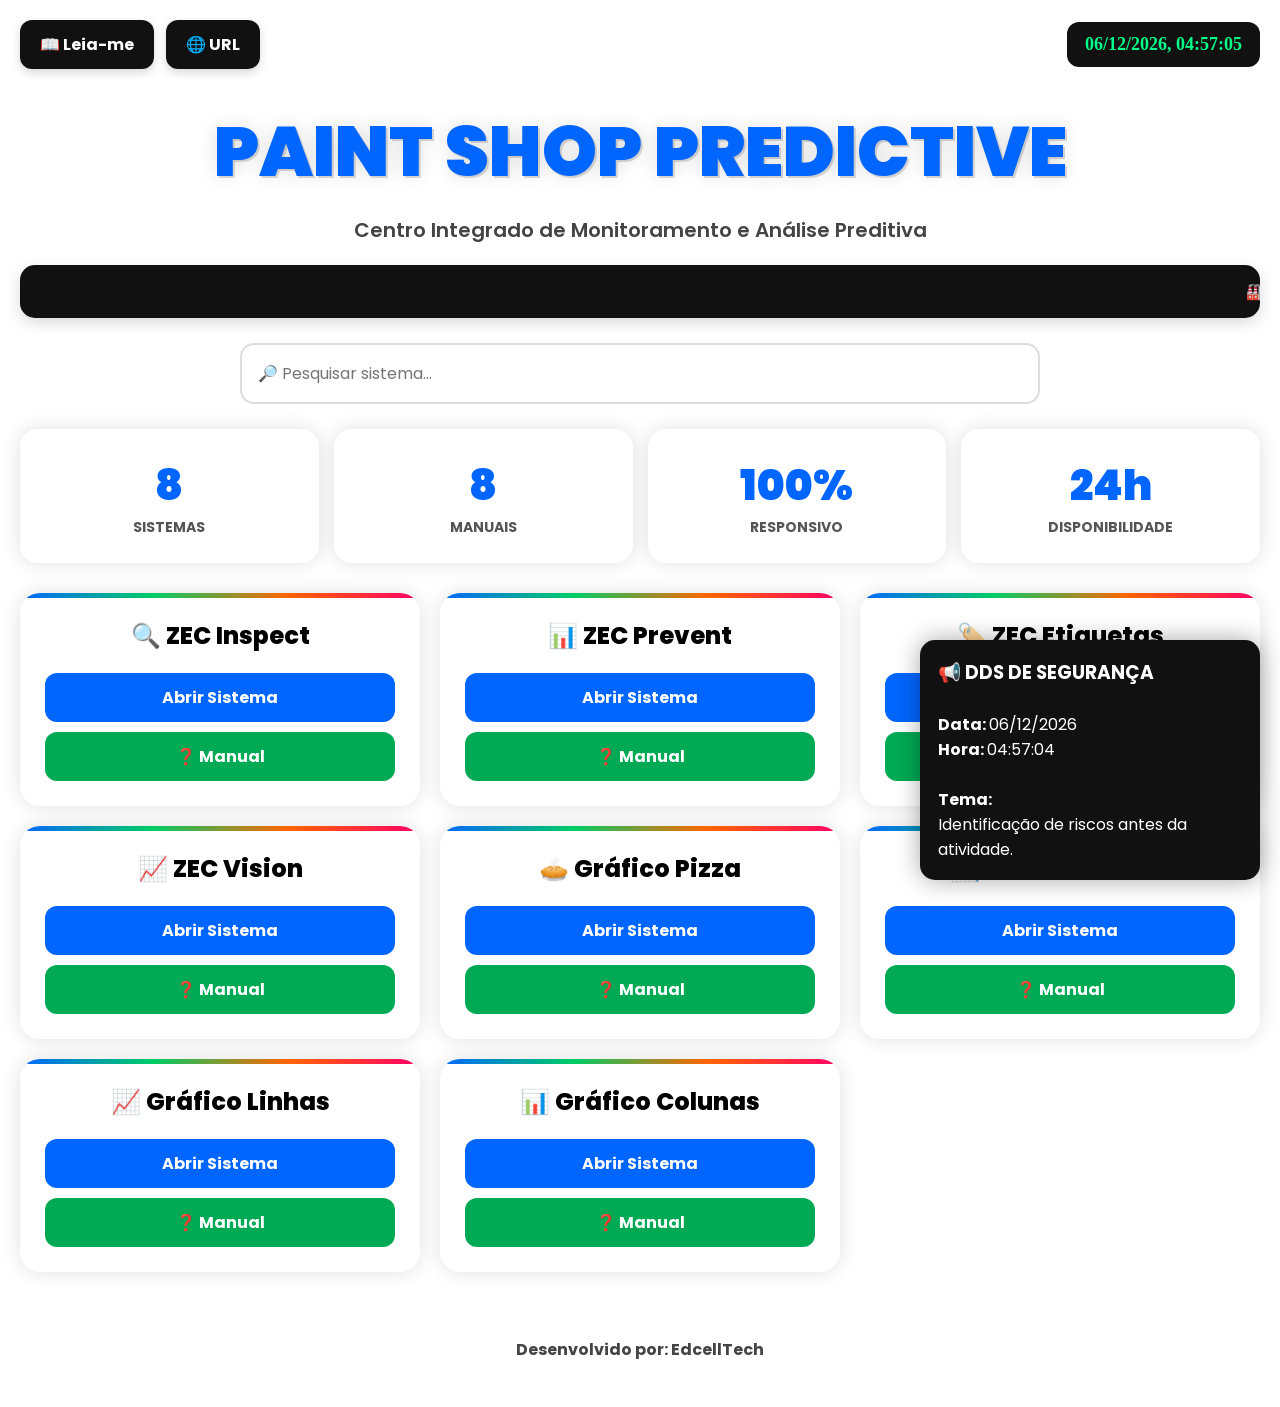
==== index.html @ 8a361f42 "Add files via upload" ====
<!DOCTYPE html>
<html lang="pt-BR">

<head>

<meta charset="UTF-8">

<meta name="viewport"
content="width=device-width, initial-scale=1.0">

<title>
Paint Shop Predictive
</title>

<link rel="manifest" href="manifest.json">

<meta name="theme-color" content="#0066ff">

<link rel="icon" href="icon-192.png">

<link rel="apple-touch-icon" href="icon-192.png">

<meta name="mobile-web-app-capable" content="yes">

<meta name="apple-mobile-web-app-capable" content="yes">

<link rel="preconnect"
href="https://fonts.googleapis.com">

<link rel="preconnect"
href="https://fonts.gstatic.com"
crossorigin>

<link href="https://fonts.googleapis.com/css2?family=Poppins:wght@300;400;600;700;900&display=swap"
rel="stylesheet">

<style>

#installBtn{

position:fixed;

top:20px;

right:20px;

z-index:99999;

padding:14px 22px;

border:none;

border-radius:12px;

background:#0066ff;

color:#fff;

font-size:15px;

font-weight:700;

cursor:pointer;

display:none;

box-shadow:0 5px 20px rgba(0,0,0,.25);

transition:.3s;

}

#installBtn:hover{

transform:scale(1.05);

background:#004dcc;

}

*{
margin:0;
padding:0;
box-sizing:border-box;
font-family:'Poppins',sans-serif;
}

body{

background:#ffffff;

min-height:100vh;

overflow-x:hidden;

display:flex;

flex-direction:column;

align-items:center;

padding:20px;

}

.header{

width:100%;

max-width:1600px;

display:flex;

justify-content:space-between;

align-items:center;

flex-wrap:wrap;

gap:15px;

margin-bottom:20px;

}

.top-buttons{

display:flex;

gap:12px;

flex-wrap:wrap;

}

.top-buttons a{

text-decoration:none;

padding:12px 20px;

border-radius:12px;

background:#111;

color:#fff;

font-weight:700;

transition:.3s;

box-shadow:0 4px 10px rgba(0,0,0,.15);

}

.top-buttons a:hover{

transform:translateY(-3px);

box-shadow:0 8px 20px rgba(0,0,0,.25);

}

.clock{

font-size:18px;

font-weight:700;

padding:12px 18px;

border-radius:12px;

background:#111;

color:#00ff88;

font-family:Consolas;

}

.title{

font-size:clamp(34px,6vw,70px);

font-weight:900;

text-align:center;

margin-top:10px;

margin-bottom:10px;

transition:1s;

text-shadow:

0 0 20px rgba(0,0,0,.12),

2px 2px 0 rgba(0,0,0,.15);

}

.subtitle{

font-size:20px;

font-weight:600;

text-align:center;

margin-bottom:20px;

color:#444;

}

.marquee-container{

width:100%;

max-width:1600px;

overflow:hidden;

background:#111;

color:#fff;

padding:14px;

border-radius:15px;

margin-bottom:25px;

box-shadow:0 5px 15px rgba(0,0,0,.15);

}

.marquee{

white-space:nowrap;

display:inline-block;

padding-left:100%;

font-weight:bold;

animation:marquee 30s linear infinite;

}

@keyframes marquee{

0%{
transform:translateX(0);
}

100%{
transform:translateX(-100%);
}

}

.search-box{

width:100%;

max-width:800px;

margin-bottom:25px;

}

.search-box input{

width:100%;

padding:16px;

font-size:16px;

border:2px solid #ddd;

border-radius:14px;

outline:none;

transition:.3s;

}

.search-box input:focus{

border-color:#0066ff;

}

.stats{

width:100%;

max-width:1600px;

display:grid;

grid-template-columns:
repeat(auto-fit,minmax(250px,1fr));

gap:15px;

margin-bottom:30px;

}

.stat-card{

background:#fff;

border-radius:18px;

padding:25px;

text-align:center;

box-shadow:0 0 20px rgba(0,0,0,.12);

transition:.3s;

}

.stat-card:hover{

transform:translateY(-5px);

}

.stat-value{

font-size:42px;

font-weight:900;

color:#0066ff;

}

.stat-label{

font-size:14px;

font-weight:700;

color:#555;

}

.menu{

width:100%;

max-width:1600px;

display:grid;

grid-template-columns:
repeat(auto-fit,minmax(320px,1fr));

gap:20px;

margin-bottom:40px;

}

.card{

background:#fff;

border-radius:20px;

padding:25px;

text-align:center;

box-shadow:0 0 20px rgba(0,0,0,.12);

transition:.35s;

position:relative;

overflow:hidden;

}

.card:hover{

transform:translateY(-8px);

box-shadow:0 15px 30px rgba(0,0,0,.20);

}

.card::before{

content:"";

position:absolute;

top:0;

left:0;

width:100%;

height:5px;

background:linear-gradient(
90deg,
#0066ff,
#00cc66,
#ff6600,
#ff0066
);

}

.card h2{

font-size:24px;

margin-bottom:20px;

font-weight:800;

}

.card-buttons{

display:flex;

flex-direction:column;

gap:10px;

}

.card-buttons a{

text-decoration:none;

padding:12px;

border-radius:12px;

font-weight:700;

transition:.3s;

}

.btn-system{

background:#0066ff;

color:#fff;

}

.btn-manual{

background:#00aa55;

color:#fff;

}

.card-buttons a:hover{

transform:scale(1.03);

}

footer{

margin-top:auto;

padding:25px;

text-align:center;

font-weight:700;

color:#444;

}

.notification{

position:fixed;

bottom:20px;

right:20px;

width:340px;

background:#111;

color:#fff;

padding:18px;

border-radius:15px;

box-shadow:0 0 25px rgba(0,0,0,.35);

z-index:9999;

animation:fadeIn .5s;

}

@keyframes fadeIn{

from{
opacity:0;
transform:translateY(20px);
}

to{
opacity:1;
transform:translateY(0);
}

}

@media(max-width:768px){

.header{

justify-content:center;

}

.clock{

width:100%;
text-align:center;

}

.notification{

width:90%;
right:5%;

}

}

</style>

</head>

<body>

<div class="header">

<div class="top-buttons">

<a href="Objetivo.pdf" target="_blank">
📖 Leia-me
</a>

<a href="https://usuario2207ed-hue.github.io/EDCELL-TECH/"
target="_blank">
🌐 URL
</a>

</div>

<div class="clock"
id="clock">
00:00:00
</div>

</div>

<h1 class="title"
id="title">
PAINT SHOP PREDICTIVE
</h1>

<div class="subtitle">

Centro Integrado de Monitoramento e Análise Preditiva

</div>

<div class="marquee-container">

<div class="marquee"
id="marquee">

🏭 Excelência Operacional • 📈 Monitoramento Inteligente • ⚙️ Prevenção de Falhas • 🔧 Manutenção Preditiva • 🚀 Alta Disponibilidade dos Equipamentos

</div>

</div>

<div class="search-box">

<input
type="text"
id="search"
placeholder="🔎 Pesquisar sistema..."
onkeyup="filtrarCards()">

</div>

<div class="stats">

<div class="stat-card">
<div class="stat-value">8</div>
<div class="stat-label">SISTEMAS</div>
</div>

<div class="stat-card">
<div class="stat-value">8</div>
<div class="stat-label">MANUAIS</div>
</div>

<div class="stat-card">
<div class="stat-value">100%</div>
<div class="stat-label">RESPONSIVO</div>
</div>

<div class="stat-card">
<div class="stat-value">24h</div>
<div class="stat-label">DISPONIBILIDADE</div>
</div>

</div>

<div class="menu" id="menu">

<div class="card">

<h2>
🔍 ZEC Inspect
</h2>

<div class="card-buttons">

<a
class="btn-system"
href="main/ZEC-Inspect/ZEC Inspect.html"
target="_blank">

Abrir Sistema

</a>

<a
class="btn-manual"
href="main/ZEC-Inspect/index.pdf"
target="_blank">

❓ Manual

</a>

</div>

</div>


<div class="card">

<h2>
📊 ZEC Prevent
</h2>

<div class="card-buttons">

<a
class="btn-system"
href="main/ZEC-Prevent/ZEC Predictive.html"
target="_blank">

Abrir Sistema

</a>

<a
class="btn-manual"
href="main/ZEC-Prevent/index.pdf"
target="_blank">

❓ Manual

</a>

</div>

</div>


<div class="card">

<h2>
🏷️ ZEC Etiquetas
</h2>

<div class="card-buttons">

<a
class="btn-system"
href="main/ZEC-Etiquetas/index.html"
target="_blank">

Abrir Sistema

</a>

<a
class="btn-manual"
href="main/ZEC-Etiquetas/Manual Usuario CENTERLINE ZEC.pdf"
target="_blank">

❓ Manual

</a>

</div>

</div>

<div class="card">

<h2>
📈 ZEC Vision
</h2>

<div class="card-buttons">

<a
class="btn-system"
href="main/ZEC-Vision/index.html"
target="_blank">

Abrir Sistema

</a>

<a
class="btn-manual"
href="main/ZEC-Vision/Manual Usuario ZEC Vision.pdf"
target="_blank">

❓ Manual

</a>

</div>

</div>


<div class="card">

<h2>
🥧 Gráfico Pizza
</h2>

<div class="card-buttons">

<a
class="btn-system"
href="main/ZEC-Graficos/ZEC-Grafico de pizza/index.html"
target="_blank">

Abrir Sistema

</a>

<a
class="btn-manual"
href="main/ZEC-Graficos/ZEC-Grafico de pizza/Manual Usuario ZEC Grafico.pdf"
target="_blank">

❓ Manual

</a>

</div>

</div>

<div class="card">

<h2>
📉 Gráfico Pareto
</h2>

<div class="card-buttons">

<a
class="btn-system"
href="main/ZEC-Graficos/ZEC-Grafico de pareto/index.html"
target="_blank">

Abrir Sistema

</a>

<a
class="btn-manual"
href="main/ZEC-Graficos/ZEC-Grafico de pareto/Manual Usuario ZEC Pareto.pdf"
target="_blank">

❓ Manual

</a>

</div>

</div>

<div class="card">

<h2>
📈 Gráfico Linhas
</h2>

<div class="card-buttons">

<a
class="btn-system"
href="main/ZEC-Graficos/ZEC-Grafico de linhas/index.html"
target="_blank">

Abrir Sistema

</a>

<a
class="btn-manual"
href="main/ZEC-Graficos/ZEC-Grafico de linhas/Manual Usuario ZEC Grafico.pdf"
target="_blank">

❓ Manual

</a>

</div>

</div>

<div class="card">

<h2>
📊 Gráfico Colunas
</h2>

<div class="card-buttons">

<a
class="btn-system"
href="main/ZEC-Graficos/ZEC-Grafico de colunas/index.html"
target="_blank">

Abrir Sistema

</a>

<a
class="btn-manual"
href="main/ZEC-Graficos/ZEC-Grafico de colunas/Manual Usuario ZEC Grafico.pdf"
target="_blank">

❓ Manual

</a>

</div>

</div>

</div>

<footer>

Desenvolvido por:
EdcellTech

</footer>

<script>

function atualizarRelogio(){

const agora = new Date();

document.getElementById(
"clock"
).innerHTML =

agora.toLocaleString(
"pt-BR"
);

}

setInterval(
atualizarRelogio,
1000
);

atualizarRelogio();


const cores = [

"#0066ff",
"#ff0000",
"#00aa55",
"#ff6600",
"#9900ff",
"#ff0099",
"#00cccc",
"#222222",
"#ff8800",
"#0088ff",
"#00cc66",
"#cc0000",
"#8800ff",
"#00aaaa"

];

const titulo =
document.getElementById(
"title"
);

setInterval(()=>{

titulo.style.color =

cores[
Math.floor(
Math.random() *
cores.length
)
];

},1000);


const mensagens = [

"🏭 Excelência Operacional através da Manutenção Preditiva",

"📈 Monitoramento Inteligente para Redução de Falhas",

"⚙️ Dados Confiáveis Gerando Decisões Assertivas",

"🔧 Prevenção é mais barata que Correção",

"🚀 Aumentando Disponibilidade e Confiabilidade dos Equipamentos"

];

let indiceMensagem = 0;

function trocarMensagem(){

document.getElementById(
"marquee"
).innerHTML =

mensagens[
indiceMensagem
];

indiceMensagem++;

if(
indiceMensagem >=
mensagens.length
){

indiceMensagem = 0;

}

}

setInterval(
trocarMensagem,
10000
);


function filtrarCards(){

const filtro =

document
.getElementById(
"search"
)
.value
.toLowerCase();

const cards =

document.querySelectorAll(
".card"
);

cards.forEach(card=>{

const texto =

card.innerText
.toLowerCase();

card.style.display =

texto.includes(filtro)

?

"block"

:

"none";

});

}


const assuntosDDS = [

"Utilização correta dos EPIs.",

"Organização e limpeza do posto de trabalho.",

"Bloqueio e etiquetagem antes de manutenção.",

"Identificação de riscos antes da atividade.",

"Trabalho em altura com segurança.",

"Segurança com eletricidade.",

"Prevenção contra acidentes com máquinas.",

"Comunicação de quase acidentes.",

"Postura ergonômica durante as atividades.",

"Uso correto de ferramentas manuais.",

"Combate a incêndio e abandono de área.",

"Cuidados com movimentação de cargas.",

"Conscientização sobre atos inseguros.",

"Prevenção de escorregões e quedas.",

"Importância das inspeções preventivas."

];


function mostrarDDS(){

const atual = new Date();

const assunto =

assuntosDDS[

Math.floor(

Math.random() *

assuntosDDS.length

)

];

const notificacao =

document.createElement(
"div"
);

notificacao.className =
"notification";

notificacao.innerHTML =

`

<h3>

📢 DDS DE SEGURANÇA

</h3>

<br>

<b>
Data:
</b>

${atual.toLocaleDateString('pt-BR')}

<br>

<b>
Hora:
</b>

${atual.toLocaleTimeString('pt-BR')}

<br><br>

<b>
Tema:
</b>

<br>

${assunto}

`;

document.body.appendChild(
notificacao
);

setTimeout(()=>{

notificacao.remove();

},15000);

}

mostrarDDS();

setInterval(

mostrarDDS,

7200000

);
const visitas =

localStorage.getItem(
"zec_hub_visitas"
)

?

parseInt(
localStorage.getItem(
"zec_hub_visitas"
)
)

:

0;

localStorage.setItem(
"zec_hub_visitas",
visitas + 1
);


const cards =

document.querySelectorAll(
".card"
);

cards.forEach((card,index)=>{

card.style.opacity = "0";

card.style.transform =
"translateY(40px)";

setTimeout(()=>{

card.style.transition =
".6s";

card.style.opacity = "1";

card.style.transform =
"translateY(0px)";

},index * 100);

});


setInterval(()=>{

cards.forEach(card=>{

card.style.boxShadow =

`
0 0 ${
10 + Math.random()*20
}px rgba(
0,
102,
255,
0.15
)
`;

});

},2500);


document.addEventListener(
"visibilitychange",
()=>{

if(
!document.hidden
){

document.title =
"Paint Shop Predictive";

}

}
);


window.addEventListener(
"load",
()=>{

console.log(
"Hub iniciado com sucesso."
);

console.log(
"Desenvolvido por EdcellTech"
);

}
);


const fundoAnimado = [

"#ffffff",
"#fcfcfc",
"#fafafa",
"#f8f8f8",
"#fdfdfd"

];

setInterval(()=>{

document.body.style.background =

fundoAnimado[
Math.floor(
Math.random() *
fundoAnimado.length
)
];

},15000);


const frasesRodape = [

"Monitoramento Inteligente",

"Excelência Operacional",

"Manutenção Preditiva",

"Confiabilidade Industrial",

"Disponibilidade dos Equipamentos"

];

let indiceRodape = 0;

setInterval(()=>{

document.querySelector(
"footer"
).innerHTML =

`
Desenvolvido por:
EdcellTech
<br>
${frasesRodape[indiceRodape]}
`;

indiceRodape++;

if(
indiceRodape >=
frasesRodape.length
){

indiceRodape = 0;

}

},5000);


document.addEventListener(
"contextmenu",
function(e){

e.preventDefault();

}
);

document.addEventListener(
"keydown",
function(e){

if(
e.key === "F12"
){

e.preventDefault();

}

}
);

let deferredPrompt;

window.addEventListener(

"beforeinstallprompt",

(e)=>{

e.preventDefault();

deferredPrompt = e;

document.getElementById(
"installBtn"
).style.display = "block";

}

);

document.getElementById(
"installBtn"
).addEventListener(

"click",

async ()=>{

if(!deferredPrompt){

alert(
"O aplicativo já está instalado ou seu navegador não suporta instalação."
);

return;

}

deferredPrompt.prompt();

await deferredPrompt.userChoice;

deferredPrompt = null;

document.getElementById(
"installBtn"
).style.display = "none";

}

);

if("serviceWorker" in navigator){

window.addEventListener(

"load",

()=>{

navigator.serviceWorker
.register("sw.js")
.then(()=>{

console.log(
"PWA registrado com sucesso."
);

});

}

);

}

</script>

<button id="installBtn">

📲 Instalar App

</button>

</body>

</html>
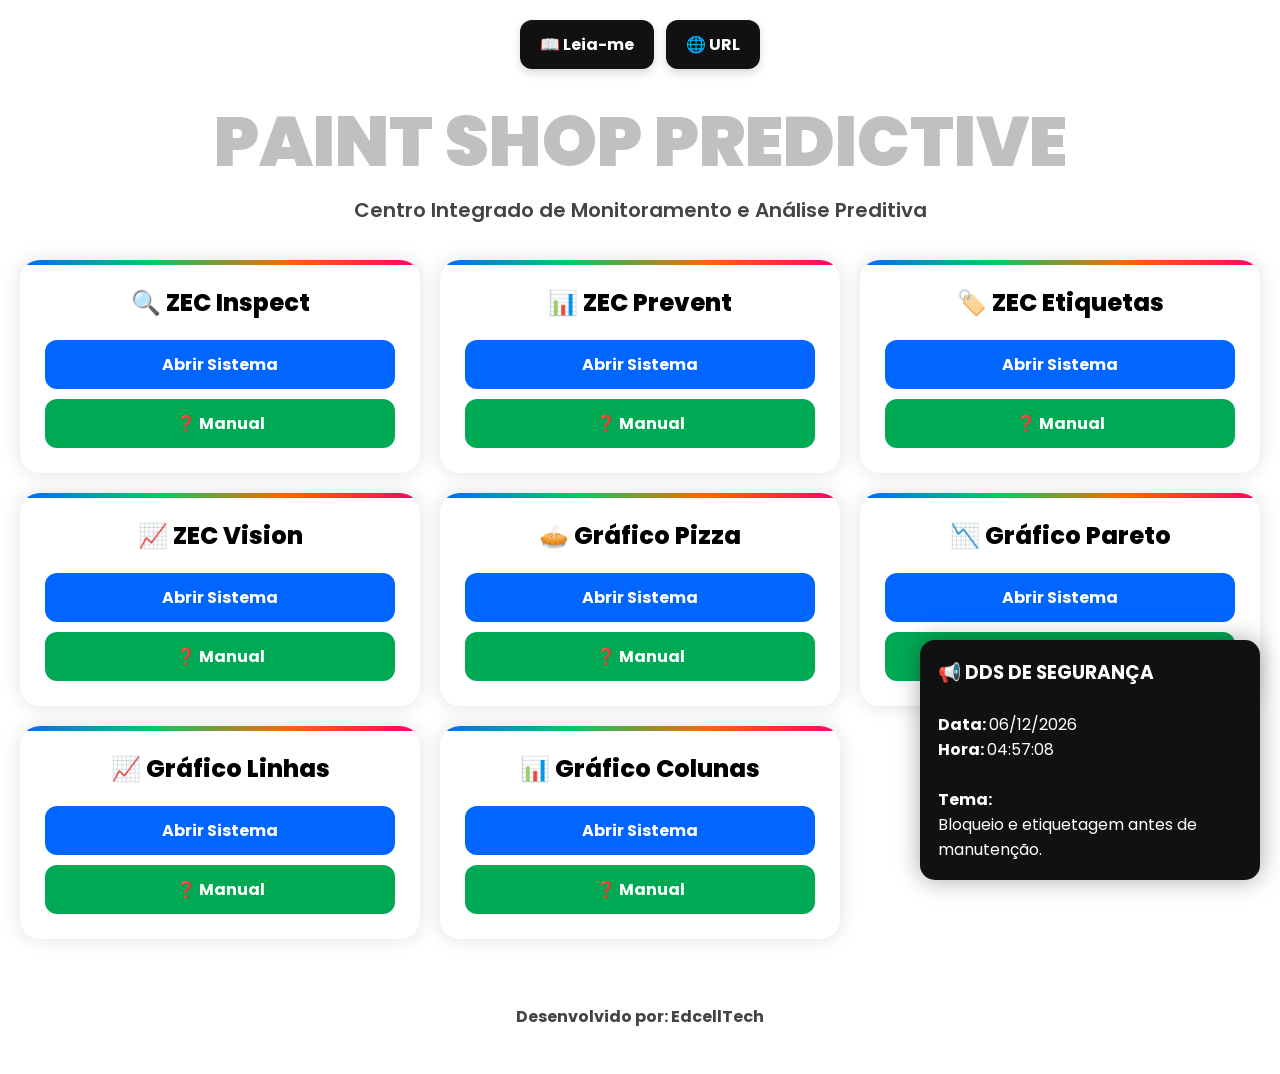
==== commit b158c086: "Update print statement from 'Hello' to 'Goodbye'" ====
--- a/index.html
+++ b/index.html
@@ -111,7 +111,7 @@
 
 display:flex;
 
-justify-content:space-between;
+justify-content:center;
 
 align-items:center;
 
@@ -181,35 +181,27 @@
 
 .title{
 
-font-size:clamp(34px,6vw,70px);
-
-font-weight:900;
+    font-size:clamp(34px,6vw,70px);
+
+    font-weight:900;
+
+    text-align:center;
+
+    color:#0066ff;
+
+    transition:color 3s ease;
+
+}
+
+.subtitle{
+
+font-size:20px;
+
+font-weight:600;
 
 text-align:center;
 
-margin-top:10px;
-
-margin-bottom:10px;
-
-transition:1s;
-
-text-shadow:
-
-0 0 20px rgba(0,0,0,.12),
-
-2px 2px 0 rgba(0,0,0,.15);
-
-}
-
-.subtitle{
-
-font-size:20px;
-
-font-weight:600;
-
-text-align:center;
-
-margin-bottom:20px;
+margin-bottom:35px;
 
 color:#444;
 
@@ -247,7 +239,7 @@
 
 font-weight:bold;
 
-animation:marquee 30s linear infinite;
+animation:marquee 1s linear infinite;
 
 }
 
@@ -567,78 +559,26 @@
 
 <div class="header">
 
-<div class="top-buttons">
-
-<a href="Objetivo.pdf" target="_blank">
-📖 Leia-me
-</a>
-
-<a href="https://usuario2207ed-hue.github.io/EDCELL-TECH/"
-target="_blank">
-🌐 URL
-</a>
-
-</div>
-
-<div class="clock"
-id="clock">
-00:00:00
-</div>
-
-</div>
-
-<h1 class="title"
-id="title">
-PAINT SHOP PREDICTIVE
+    <div class="top-buttons">
+
+        <a href="Objetivo.pdf" target="_blank">
+            📖 Leia-me
+        </a>
+
+        <a href="https://usuario2207ed-hue.github.io/EDCELL-TECH/" target="_blank">
+            🌐 URL
+        </a>
+
+    </div>
+
+</div>
+
+<h1 id="title" class="title">
+    PAINT SHOP PREDICTIVE
 </h1>
 
 <div class="subtitle">
-
-Centro Integrado de Monitoramento e Análise Preditiva
-
-</div>
-
-<div class="marquee-container">
-
-<div class="marquee"
-id="marquee">
-
-🏭 Excelência Operacional • 📈 Monitoramento Inteligente • ⚙️ Prevenção de Falhas • 🔧 Manutenção Preditiva • 🚀 Alta Disponibilidade dos Equipamentos
-
-</div>
-
-</div>
-
-<div class="search-box">
-
-<input
-type="text"
-id="search"
-placeholder="🔎 Pesquisar sistema..."
-onkeyup="filtrarCards()">
-
-</div>
-
-<div class="stats">
-
-<div class="stat-card">
-<div class="stat-value">8</div>
-<div class="stat-label">SISTEMAS</div>
-</div>
-
-<div class="stat-card">
-<div class="stat-value">8</div>
-<div class="stat-label">MANUAIS</div>
-</div>
-
-<div class="stat-card">
-<div class="stat-value">100%</div>
-<div class="stat-label">RESPONSIVO</div>
-</div>
-
-<div class="stat-card">
-<div class="stat-value">24h</div>
-<div class="stat-label">DISPONIBILIDADE</div>
+    Centro Integrado de Monitoramento e Análise Preditiva
 </div>
 
 </div>
@@ -899,150 +839,65 @@
 
 <script>
 
-function atualizarRelogio(){
-
-const agora = new Date();
-
-document.getElementById(
-"clock"
-).innerHTML =
-
-agora.toLocaleString(
-"pt-BR"
+
+const cores = [
+
+    "#000000", // Preto
+    "#C0C0C0", // Prata
+    "#808080", // Cinza
+    "#1C1C1C", // Grafite
+
+    "#0057B8", // Azul Metálico
+    "#003DA5", // Azul Escuro
+    "#00AEEF", // Azul Claro
+
+    "#E10600", // Vermelho Sólido
+    "#8B0000", // Vermelho Vinho
+    "#C21807", // Vermelho Metálico
+
+    "#FFD100", // Amarelo
+    "#F5B800", // Amarelo Ouro
+
+    "#FF6A00", // Laranja
+    "#CC5500", // Laranja Queimado
+
+    "#00A651", // Verde
+    "#006B3C", // Verde Escuro
+
+    "#6F2DA8", // Roxo
+    "#8E44AD", // Roxo Metálico
+
+    "#7A4E2D", // Marrom
+    "#C2A878", // Bege
+
+    "#00A3A3", // Turquesa
+    "#0096A7"  // Azul Petróleo
+
+];
+
+const titulo = document.getElementById("title");
+
+function trocarCorTitulo() {
+
+    if (!titulo) return;
+
+    titulo.style.color =
+
+    cores[
+        Math.floor(
+            Math.random() * cores.length
+        )
+    ];
+
+}
+
+trocarCorTitulo();
+
+setInterval(
+    trocarCorTitulo,
+    5000
 );
 
-}
-
-setInterval(
-atualizarRelogio,
-1000
-);
-
-atualizarRelogio();
-
-
-const cores = [
-
-"#0066ff",
-"#ff0000",
-"#00aa55",
-"#ff6600",
-"#9900ff",
-"#ff0099",
-"#00cccc",
-"#222222",
-"#ff8800",
-"#0088ff",
-"#00cc66",
-"#cc0000",
-"#8800ff",
-"#00aaaa"
-
-];
-
-const titulo =
-document.getElementById(
-"title"
-);
-
-setInterval(()=>{
-
-titulo.style.color =
-
-cores[
-Math.floor(
-Math.random() *
-cores.length
-)
-];
-
-},1000);
-
-
-const mensagens = [
-
-"🏭 Excelência Operacional através da Manutenção Preditiva",
-
-"📈 Monitoramento Inteligente para Redução de Falhas",
-
-"⚙️ Dados Confiáveis Gerando Decisões Assertivas",
-
-"🔧 Prevenção é mais barata que Correção",
-
-"🚀 Aumentando Disponibilidade e Confiabilidade dos Equipamentos"
-
-];
-
-let indiceMensagem = 0;
-
-function trocarMensagem(){
-
-document.getElementById(
-"marquee"
-).innerHTML =
-
-mensagens[
-indiceMensagem
-];
-
-indiceMensagem++;
-
-if(
-indiceMensagem >=
-mensagens.length
-){
-
-indiceMensagem = 0;
-
-}
-
-}
-
-setInterval(
-trocarMensagem,
-10000
-);
-
-
-function filtrarCards(){
-
-const filtro =
-
-document
-.getElementById(
-"search"
-)
-.value
-.toLowerCase();
-
-const cards =
-
-document.querySelectorAll(
-".card"
-);
-
-cards.forEach(card=>{
-
-const texto =
-
-card.innerText
-.toLowerCase();
-
-card.style.display =
-
-texto.includes(filtro)
-
-?
-
-"block"
-
-:
-
-"none";
-
-});
-
-}
 
 
 const assuntosDDS = [
@@ -1157,297 +1012,228 @@
 
 }
 
-mostrarDDS();
-
-setInterval(
-
-mostrarDDS,
-
-7200000
-
+function mostrarDDSUmaVezPorDia() {
+
+    const hoje = new Date().toLocaleDateString("pt-BR");
+
+    const ultimaExibicao = localStorage.getItem("dds_data");
+
+    if (ultimaExibicao === hoje) {
+        return;
+    }
+
+    localStorage.setItem("dds_data", hoje);
+
+    mostrarDDS();
+
+}
+
+mostrarDDSUmaVezPorDia();
+
+const visitas =
+localStorage.getItem("zec_hub_visitas")
+?
+parseInt(localStorage.getItem("zec_hub_visitas"))
+:
+0;
+
+localStorage.setItem(
+    "zec_hub_visitas",
+    visitas + 1
 );
-const visitas =
-
-localStorage.getItem(
-"zec_hub_visitas"
-)
-
-?
-
-parseInt(
-localStorage.getItem(
-"zec_hub_visitas"
-)
-)
-
-:
-
-0;
-
-localStorage.setItem(
-"zec_hub_visitas",
-visitas + 1
+
+const cards =
+document.querySelectorAll(".card");
+
+cards.forEach((card,index)=>{
+
+    card.style.opacity = "0";
+    card.style.transform = "translateY(40px)";
+
+    setTimeout(()=>{
+
+        card.style.transition = ".6s";
+        card.style.opacity = "1";
+        card.style.transform = "translateY(0px)";
+
+    },index * 100);
+
+});
+
+setInterval(()=>{
+
+    cards.forEach(card=>{
+
+        card.style.boxShadow =
+        `0 0 ${10 + Math.random()*20}px rgba(0,102,255,0.15)`;
+
+    });
+
+},2500);
+
+document.addEventListener(
+    "visibilitychange",
+    ()=>{
+
+        if(!document.hidden){
+
+            document.title =
+            "Paint Shop Predictive";
+
+        }
+
+    }
 );
 
 
-const cards =
-
-document.querySelectorAll(
-".card"
+const frasesRodape = [
+
+    "Monitoramento Inteligente",
+    "Excelência Operacional",
+    "Manutenção Preditiva",
+    "Confiabilidade Industrial",
+    "Disponibilidade dos Equipamentos"
+
+];
+
+let indiceRodape = 0;
+
+setInterval(()=>{
+
+    document.querySelector("footer").innerHTML =
+
+    `
+    Desenvolvido por:
+    EdcellTech
+    <br>
+    ${frasesRodape[indiceRodape]}
+    `;
+
+    indiceRodape++;
+
+    if(indiceRodape >= frasesRodape.length){
+
+        indiceRodape = 0;
+
+    }
+
+},5000);
+
+document.addEventListener(
+    "contextmenu",
+    function(e){
+
+        e.preventDefault();
+
+    }
 );
 
-cards.forEach((card,index)=>{
-
-card.style.opacity = "0";
-
-card.style.transform =
-"translateY(40px)";
-
-setTimeout(()=>{
-
-card.style.transition =
-".6s";
-
-card.style.opacity = "1";
-
-card.style.transform =
-"translateY(0px)";
-
-},index * 100);
-
-});
-
-
-setInterval(()=>{
-
-cards.forEach(card=>{
-
-card.style.boxShadow =
-
-`
-0 0 ${
-10 + Math.random()*20
-}px rgba(
-0,
-102,
-255,
-0.15
-)
-`;
-
-});
-
-},2500);
-
-
 document.addEventListener(
-"visibilitychange",
-()=>{
-
-if(
-!document.hidden
-){
-
-document.title =
-"Paint Shop Predictive";
-
-}
-
-}
+    "keydown",
+    function(e){
+
+        if(e.key === "F12"){
+
+            e.preventDefault();
+
+        }
+
+    }
 );
 
+let deferredPrompt;
 
 window.addEventListener(
-"load",
-()=>{
-
-console.log(
-"Hub iniciado com sucesso."
+    "beforeinstallprompt",
+    (e)=>{
+
+        e.preventDefault();
+
+        deferredPrompt = e;
+
+        const btn =
+        document.getElementById("installBtn");
+
+        if(btn){
+
+            btn.style.display = "block";
+
+        }
+
+    }
 );
 
-console.log(
-"Desenvolvido por EdcellTech"
+window.addEventListener(
+    "load",
+    ()=>{
+
+        const btn =
+        document.getElementById("installBtn");
+
+        if(!btn) return;
+
+        btn.addEventListener(
+            "click",
+            async ()=>{
+
+                if(!deferredPrompt){
+
+                    alert(
+                        "Para instalar utilize o ícone de instalação da barra de endereço do navegador."
+                    );
+
+                    return;
+
+                }
+
+                deferredPrompt.prompt();
+
+                await deferredPrompt.userChoice;
+
+                deferredPrompt = null;
+
+                btn.style.display = "none";
+
+            }
+        );
+
+    }
 );
 
-}
-);
-
-
-const fundoAnimado = [
-
-"#ffffff",
-"#fcfcfc",
-"#fafafa",
-"#f8f8f8",
-"#fdfdfd"
-
-];
-
-setInterval(()=>{
-
-document.body.style.background =
-
-fundoAnimado[
-Math.floor(
-Math.random() *
-fundoAnimado.length
-)
-];
-
-},15000);
-
-
-const frasesRodape = [
-
-"Monitoramento Inteligente",
-
-"Excelência Operacional",
-
-"Manutenção Preditiva",
-
-"Confiabilidade Industrial",
-
-"Disponibilidade dos Equipamentos"
-
-];
-
-let indiceRodape = 0;
-
-setInterval(()=>{
-
-document.querySelector(
-"footer"
-).innerHTML =
-
-`
-Desenvolvido por:
-EdcellTech
-<br>
-${frasesRodape[indiceRodape]}
-`;
-
-indiceRodape++;
-
-if(
-indiceRodape >=
-frasesRodape.length
-){
-
-indiceRodape = 0;
-
-}
-
-},5000);
-
-
-document.addEventListener(
-"contextmenu",
-function(e){
-
-e.preventDefault();
-
-}
-);
-
-document.addEventListener(
-"keydown",
-function(e){
-
-if(
-e.key === "F12"
-){
-
-e.preventDefault();
-
-}
-
-}
-);
-
-let deferredPrompt;
-
-window.addEventListener(
-
-"beforeinstallprompt",
-
-(e)=>{
-
-e.preventDefault();
-
-deferredPrompt = e;
-
-document.getElementById(
-"installBtn"
-).style.display = "block";
-
-}
-
-);
-
-document.getElementById(
-"installBtn"
-).addEventListener(
-
-"click",
-
-async ()=>{
-
-if(!deferredPrompt){
-
-alert(
-"O aplicativo já está instalado ou seu navegador não suporta instalação."
-);
-
-return;
-
-}
-
-deferredPrompt.prompt();
-
-await deferredPrompt.userChoice;
-
-deferredPrompt = null;
-
-document.getElementById(
-"installBtn"
-).style.display = "none";
-
-}
-
-);
-
 if("serviceWorker" in navigator){
 
-window.addEventListener(
-
-"load",
-
-()=>{
-
-navigator.serviceWorker
-.register("sw.js")
-.then(()=>{
-
-console.log(
-"PWA registrado com sucesso."
-);
-
-});
-
-}
-
-);
+    window.addEventListener(
+        "load",
+        ()=>{
+
+            navigator.serviceWorker
+            .register("sw.js")
+            .then(()=>{
+
+                console.log(
+                    "PWA registrado com sucesso."
+                );
+
+            })
+            .catch((erro)=>{
+
+                console.log(
+                    "Erro ao registrar PWA:",
+                    erro
+                );
+
+            });
+
+        }
+    );
 
 }
 
 </script>
 
 <button id="installBtn">
-
 📲 Instalar App
-
 </button>
 
 </body>
-
 </html>
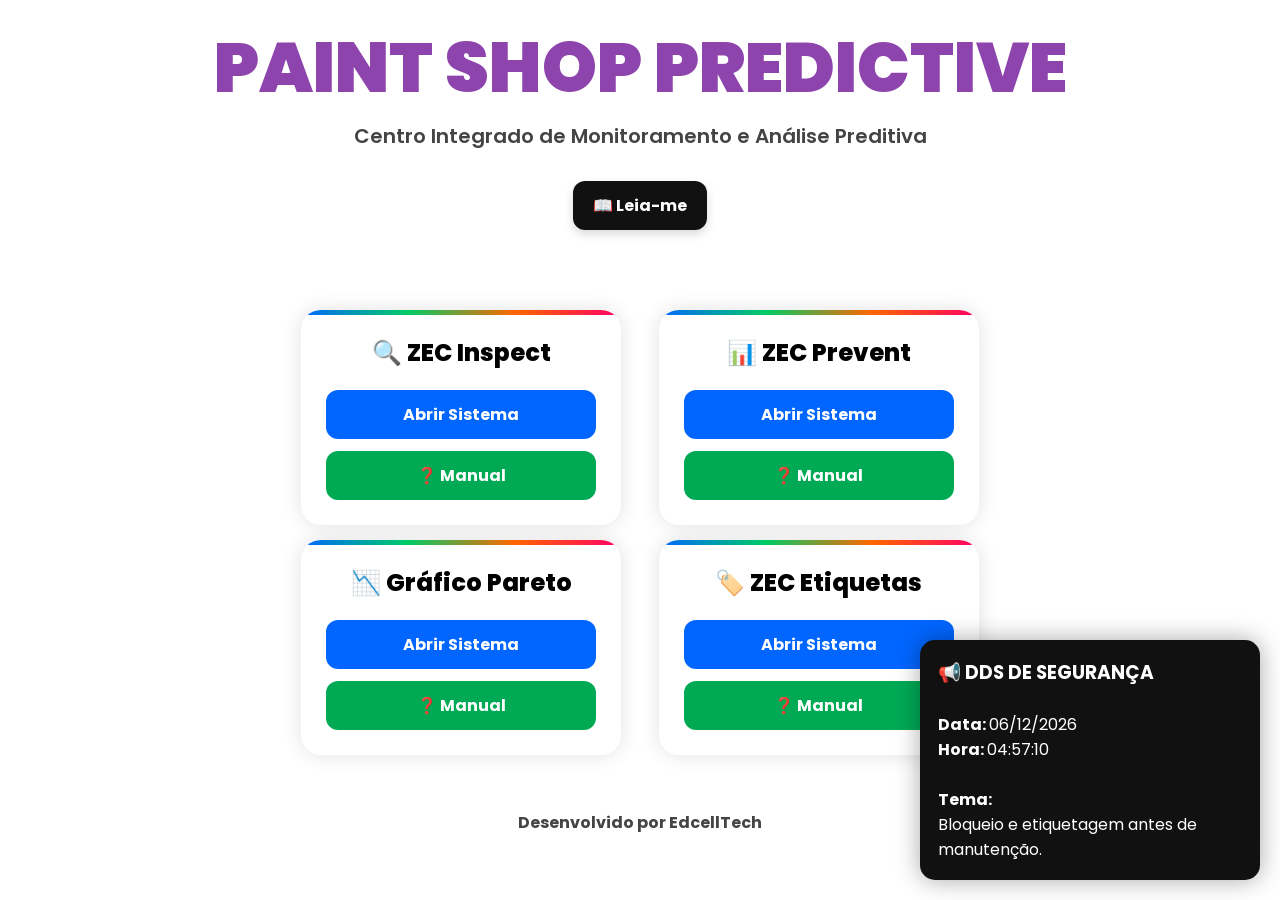
==== commit 8d057325: "Update print statement from 'Hello' to 'Goodbye'" ====
--- a/index.html
+++ b/index.html
@@ -89,119 +89,186 @@
 
 background:#ffffff;
 
-min-height:100vh;
+height:100vh;
+
+display:flex;
+
+flex-direction:column;
+
+align-items:center;
 
 overflow-x:hidden;
 
+overflow-y:auto;
+
+padding:15px;
+
+}
+
+.header{
+
+width:100%;
+
+max-width:1600px;
+
 display:flex;
 
-flex-direction:column;
+justify-content:center;
 
 align-items:center;
 
-padding:20px;
-
-}
-
-.header{
+flex-wrap:wrap;
+
+gap:15px;
+
+margin-bottom:20px;
+
+}
+
+.top-buttons{
+
+display:flex;
+
+justify-content:center;
+
+align-items:center;
 
 width:100%;
 
-max-width:1600px;
-
-display:flex;
-
-justify-content:center;
-
-align-items:center;
-
-flex-wrap:wrap;
-
-gap:15px;
+margin-top:10px;
+
+margin-bottom:25px;
+
+}
+
+.top-buttons a{
+
+    text-decoration:none;
+
+    padding:12px 20px;
+
+    border-radius:12px;
+
+    background:#111;
+
+    color:#fff;
+
+    font-weight:700;
+
+    transition:.3s;
+
+    box-shadow:0 4px 10px rgba(0,0,0,.15);
+
+}
+
+.top-buttons a:hover{
+
+    transform:translateY(-3px);
+
+    box-shadow:0 8px 20px rgba(0,0,0,.25);
+
+}
+
+.clock{
+
+font-size:18px;
+
+font-weight:700;
+
+padding:12px 18px;
+
+border-radius:12px;
+
+background:#111;
+
+color:#00ff88;
+
+font-family:Consolas;
+
+}
+
+.title{
+
+    font-size:clamp(34px,6vw,70px);
+
+    font-weight:900;
+
+    text-align:center;
+
+    color:#0066ff;
+
+    transition:color 3s ease;
+
+}
+
+
+.title-container{
+
+    position:relative;
+
+    display:inline-block;
+
+    text-align:center;
+
+}
+
+.title-tooltip{
+
+    position:absolute;
+
+    top:100%;
+
+    left:50%;
+
+    transform:translateX(-50%);
+
+    margin-top:10px;
+
+    background:#111;
+
+    color:#fff;
+
+    padding:15px 20px;
+
+    border-radius:12px;
+
+    font-size:14px;
+
+    font-weight:600;
+
+    line-height:1.8;
+
+    white-space:nowrap;
+
+    box-shadow:0 8px 25px rgba(0,0,0,.25);
+
+    opacity:0;
+
+    visibility:hidden;
+
+    transition:.3s;
+
+    z-index:999;
+
+}
+
+.title-container:hover .title-tooltip{
+
+    opacity:1;
+
+    visibility:visible;
+
+}
+
+.subtitle{
+
+font-size:20px;
+
+font-weight:600;
+
+text-align:center;
 
 margin-bottom:20px;
-
-}
-
-.top-buttons{
-
-display:flex;
-
-gap:12px;
-
-flex-wrap:wrap;
-
-}
-
-.top-buttons a{
-
-text-decoration:none;
-
-padding:12px 20px;
-
-border-radius:12px;
-
-background:#111;
-
-color:#fff;
-
-font-weight:700;
-
-transition:.3s;
-
-box-shadow:0 4px 10px rgba(0,0,0,.15);
-
-}
-
-.top-buttons a:hover{
-
-transform:translateY(-3px);
-
-box-shadow:0 8px 20px rgba(0,0,0,.25);
-
-}
-
-.clock{
-
-font-size:18px;
-
-font-weight:700;
-
-padding:12px 18px;
-
-border-radius:12px;
-
-background:#111;
-
-color:#00ff88;
-
-font-family:Consolas;
-
-}
-
-.title{
-
-    font-size:clamp(34px,6vw,70px);
-
-    font-weight:900;
-
-    text-align:center;
-
-    color:#0066ff;
-
-    transition:color 3s ease;
-
-}
-
-.subtitle{
-
-font-size:20px;
-
-font-weight:600;
-
-text-align:center;
-
-margin-bottom:35px;
 
 color:#444;
 
@@ -352,138 +419,283 @@
 
 width:100%;
 
-max-width:1600px;
+max-width:700px;
+
+margin:35px auto 25px auto;
 
 display:grid;
 
-grid-template-columns:
-repeat(auto-fit,minmax(320px,1fr));
-
-gap:20px;
-
-margin-bottom:40px;
+grid-template-columns:repeat(2,1fr);
+
+column-gap:15px;
+
+row-gap:15px;
+
+justify-content:center;
 
 }
 
 .card{
 
-background:#fff;
-
-border-radius:20px;
-
-padding:25px;
+    width:100%;
+
+    max-width:320px;
+
+    margin:0 auto;
+
+    background:#fff;
+
+    border-radius:20px;
+
+    padding:25px;
+
+    text-align:center;
+
+    box-shadow:0 0 20px rgba(0,0,0,.12);
+
+    transition:.35s;
+
+    position:relative;
+
+    overflow:hidden;
+
+}
+
+.card:hover{
+
+    transform:translateY(-8px);
+
+    box-shadow:0 15px 30px rgba(0,0,0,.20);
+
+}
+
+.card::before{
+
+    content:"";
+
+    position:absolute;
+
+    top:0;
+
+    left:0;
+
+    width:100%;
+
+    height:5px;
+
+    background:linear-gradient(
+        90deg,
+        #0066ff,
+        #00cc66,
+        #ff6600,
+        #ff0066
+    );
+
+}
+
+.card h2{
+
+    font-size:24px;
+
+    margin-bottom:20px;
+
+    font-weight:800;
+
+}
+
+.card-buttons{
+
+    display:flex;
+
+    flex-direction:column;
+
+    gap:12px;
+
+}
+
+.card-buttons a{
+
+    text-decoration:none;
+
+    padding:12px;
+
+    border-radius:12px;
+
+    font-weight:700;
+
+    transition:.3s;
+
+}
+
+.card-buttons a:hover{
+
+    transform:scale(1.03);
+
+}
+
+.btn-system{
+
+    background:#0066ff;
+
+    color:#fff;
+
+}
+
+.btn-manual{
+
+    background:#00aa55;
+
+    color:#fff;
+
+}
+
+@media(max-width:1200px){
+
+    .menu{
+
+        max-width:700px;
+
+        gap:20px;
+
+    }
+
+    .card{
+
+        max-width:320px;
+
+    }
+
+}
+
+@media(max-width:900px){
+
+    .menu{
+
+        max-width:700px;
+
+        gap:20px;
+
+    }
+
+}
+
+@media(max-width:768px){
+
+    .menu{
+
+        grid-template-columns:1fr;
+
+        max-width:450px;
+
+        gap:15px;
+
+        margin-top:40px;
+
+    }
+
+    .card{
+
+        width:100%;
+
+        max-width:450px;
+
+    }
+
+    .card h2{
+
+        font-size:22px;
+
+    }
+
+}
+
+@media(max-width:480px){
+
+    .menu{
+
+        max-width:100%;
+
+        gap:12px;
+
+    }
+
+    .card{
+
+        width:100%;
+
+        max-width:100%;
+
+        padding:20px;
+
+    }
+
+    .card h2{
+
+        font-size:20px;
+
+    }
+
+    .card-buttons a{
+
+        padding:10px;
+
+        font-size:14px;
+
+    }
+
+}
+
+.btn-system{
+
+background:#0066ff;
+
+color:#fff;
+
+}
+
+.btn-manual{
+
+background:#00aa55;
+
+color:#fff;
+
+}
+
+.card-buttons a:hover{
+
+transform:scale(1.03);
+
+}
+
+footer{
+
+margin-top:20px;
+
+padding:10px;
 
 text-align:center;
 
-box-shadow:0 0 20px rgba(0,0,0,.12);
-
-transition:.35s;
-
-position:relative;
-
-overflow:hidden;
-
-}
-
-.card:hover{
-
-transform:translateY(-8px);
-
-box-shadow:0 15px 30px rgba(0,0,0,.20);
-
-}
-
-.card::before{
-
-content:"";
-
-position:absolute;
-
-top:0;
-
-left:0;
-
-width:100%;
-
-height:5px;
-
-background:linear-gradient(
-90deg,
-#0066ff,
-#00cc66,
-#ff6600,
-#ff0066
-);
-
-}
-
-.card h2{
-
-font-size:24px;
-
-margin-bottom:20px;
-
-font-weight:800;
-
-}
-
-.card-buttons{
-
-display:flex;
-
-flex-direction:column;
-
-gap:10px;
-
-}
-
-.card-buttons a{
-
-text-decoration:none;
-
-padding:12px;
-
-border-radius:12px;
-
 font-weight:700;
 
-transition:.3s;
-
-}
-
-.btn-system{
-
-background:#0066ff;
-
-color:#fff;
-
-}
-
-.btn-manual{
-
-background:#00aa55;
-
-color:#fff;
-
-}
-
-.card-buttons a:hover{
-
-transform:scale(1.03);
-
-}
-
-footer{
-
-margin-top:auto;
-
-padding:25px;
-
-text-align:center;
-
-font-weight:700;
-
 color:#444;
+
+}
+
+.footer-link{
+
+    text-decoration:none;
+
+    color:#444;
+
+    font-weight:700;
+
+    transition:.3s;
+
+}
+
+.footer-link:hover{
+
+    color:#0066ff;
 
 }
 
@@ -557,28 +769,42 @@
 
 <body>
 
-<div class="header">
-
-    <div class="top-buttons">
-
-        <a href="Objetivo.pdf" target="_blank">
-            📖 Leia-me
-        </a>
-
-        <a href="https://usuario2207ed-hue.github.io/EDCELL-TECH/" target="_blank">
-            🌐 URL
-        </a>
+</div>
+
+<div class="title-container">
+
+    <h1 id="title" class="title">
+        PAINT SHOP PREDICTIVE
+    </h1>
+
+    <div class="title-tooltip">
+
+        📊 Total de Sistemas: 4<br>
+
+        👥 Acessos Hoje:
+        <span id="acessosHoje">0</span>
+
+        <br>
+
+        🕒 Último Acesso:
+        <span id="ultimoAcesso">--:--</span>
 
     </div>
 
 </div>
-
-<h1 id="title" class="title">
-    PAINT SHOP PREDICTIVE
-</h1>
 
 <div class="subtitle">
     Centro Integrado de Monitoramento e Análise Preditiva
+</div>
+
+<div class="header">
+
+<div class="top-buttons">
+
+    <a href="Objetivo.pdf" target="_blank">
+        📖 Leia-me
+    </a>
+
 </div>
 
 </div>
@@ -650,6 +876,36 @@
 <div class="card">
 
 <h2>
+📉 Gráfico Pareto
+</h2>
+
+<div class="card-buttons">
+
+<a
+class="btn-system"
+href="main/ZEC-Graficos/ZEC-Grafico de pareto/index.html"
+target="_blank">
+
+Abrir Sistema
+
+</a>
+
+<a
+class="btn-manual"
+href="main/ZEC-Graficos/ZEC-Grafico de pareto/Manual Usuario ZEC Pareto.pdf"
+target="_blank">
+
+❓ Manual
+
+</a>
+
+</div>
+
+</div>
+
+<div class="card">
+
+<h2>
 🏷️ ZEC Etiquetas
 </h2>
 
@@ -676,168 +932,76 @@
 </div>
 
 </div>
-
-<div class="card">
-
-<h2>
-📈 ZEC Vision
-</h2>
-
-<div class="card-buttons">
+</div>
+
+<footer>
 
 <a
-class="btn-system"
-href="main/ZEC-Vision/index.html"
-target="_blank">
-
-Abrir Sistema
+href="https://usuario2207ed-hue.github.io/EDCELL-TECH/"
+target="_blank"
+class="footer-link"
+>
+
+Desenvolvido por EdcellTech
 
 </a>
 
-<a
-class="btn-manual"
-href="main/ZEC-Vision/Manual Usuario ZEC Vision.pdf"
-target="_blank">
-
-❓ Manual
-
-</a>
-
-</div>
-
-</div>
-
-
-<div class="card">
-
-<h2>
-🥧 Gráfico Pizza
-</h2>
-
-<div class="card-buttons">
-
-<a
-class="btn-system"
-href="main/ZEC-Graficos/ZEC-Grafico de pizza/index.html"
-target="_blank">
-
-Abrir Sistema
-
-</a>
-
-<a
-class="btn-manual"
-href="main/ZEC-Graficos/ZEC-Grafico de pizza/Manual Usuario ZEC Grafico.pdf"
-target="_blank">
-
-❓ Manual
-
-</a>
-
-</div>
-
-</div>
-
-<div class="card">
-
-<h2>
-📉 Gráfico Pareto
-</h2>
-
-<div class="card-buttons">
-
-<a
-class="btn-system"
-href="main/ZEC-Graficos/ZEC-Grafico de pareto/index.html"
-target="_blank">
-
-Abrir Sistema
-
-</a>
-
-<a
-class="btn-manual"
-href="main/ZEC-Graficos/ZEC-Grafico de pareto/Manual Usuario ZEC Pareto.pdf"
-target="_blank">
-
-❓ Manual
-
-</a>
-
-</div>
-
-</div>
-
-<div class="card">
-
-<h2>
-📈 Gráfico Linhas
-</h2>
-
-<div class="card-buttons">
-
-<a
-class="btn-system"
-href="main/ZEC-Graficos/ZEC-Grafico de linhas/index.html"
-target="_blank">
-
-Abrir Sistema
-
-</a>
-
-<a
-class="btn-manual"
-href="main/ZEC-Graficos/ZEC-Grafico de linhas/Manual Usuario ZEC Grafico.pdf"
-target="_blank">
-
-❓ Manual
-
-</a>
-
-</div>
-
-</div>
-
-<div class="card">
-
-<h2>
-📊 Gráfico Colunas
-</h2>
-
-<div class="card-buttons">
-
-<a
-class="btn-system"
-href="main/ZEC-Graficos/ZEC-Grafico de colunas/index.html"
-target="_blank">
-
-Abrir Sistema
-
-</a>
-
-<a
-class="btn-manual"
-href="main/ZEC-Graficos/ZEC-Grafico de colunas/Manual Usuario ZEC Grafico.pdf"
-target="_blank">
-
-❓ Manual
-
-</a>
-
-</div>
-
-</div>
-
-</div>
-
-<footer>
-
-Desenvolvido por:
-EdcellTech
-
 </footer>
 
 <script>
+
+const hoje = new Date();
+
+const horaAtual = hoje.toLocaleTimeString(
+    "pt-BR",
+    {
+        hour:"2-digit",
+        minute:"2-digit"
+    }
+);
+
+const visitasHoje =
+
+parseInt(
+localStorage.getItem(
+"zec_visitas_hoje"
+)
+) || 0;
+
+localStorage.setItem(
+"zec_visitas_hoje",
+visitasHoje + 1
+);
+
+document.addEventListener(
+"DOMContentLoaded",
+()=>{
+
+    const acessos =
+    document.getElementById(
+    "acessosHoje"
+    );
+
+    const ultimo =
+    document.getElementById(
+    "ultimoAcesso"
+    );
+
+    if(acessos){
+
+        acessos.innerHTML =
+        visitasHoje + 1;
+
+    }
+
+    if(ultimo){
+
+        ultimo.innerHTML =
+        horaAtual;
+
+    }
+
+});
 
 
 const cores = [
@@ -1100,14 +1264,18 @@
 
 setInterval(()=>{
 
-    document.querySelector("footer").innerHTML =
-
-    `
-    Desenvolvido por:
-    EdcellTech
-    <br>
-    ${frasesRodape[indiceRodape]}
-    `;
+document.querySelector("footer").innerHTML =
+`
+<a
+href="https://usuario2207ed-hue.github.io/EDCELL-TECH/"
+target="_blank"
+class="footer-link"
+>
+Desenvolvido por EdcellTech
+</a>
+<br>
+${frasesRodape[indiceRodape]}
+`;
 
     indiceRodape++;
 
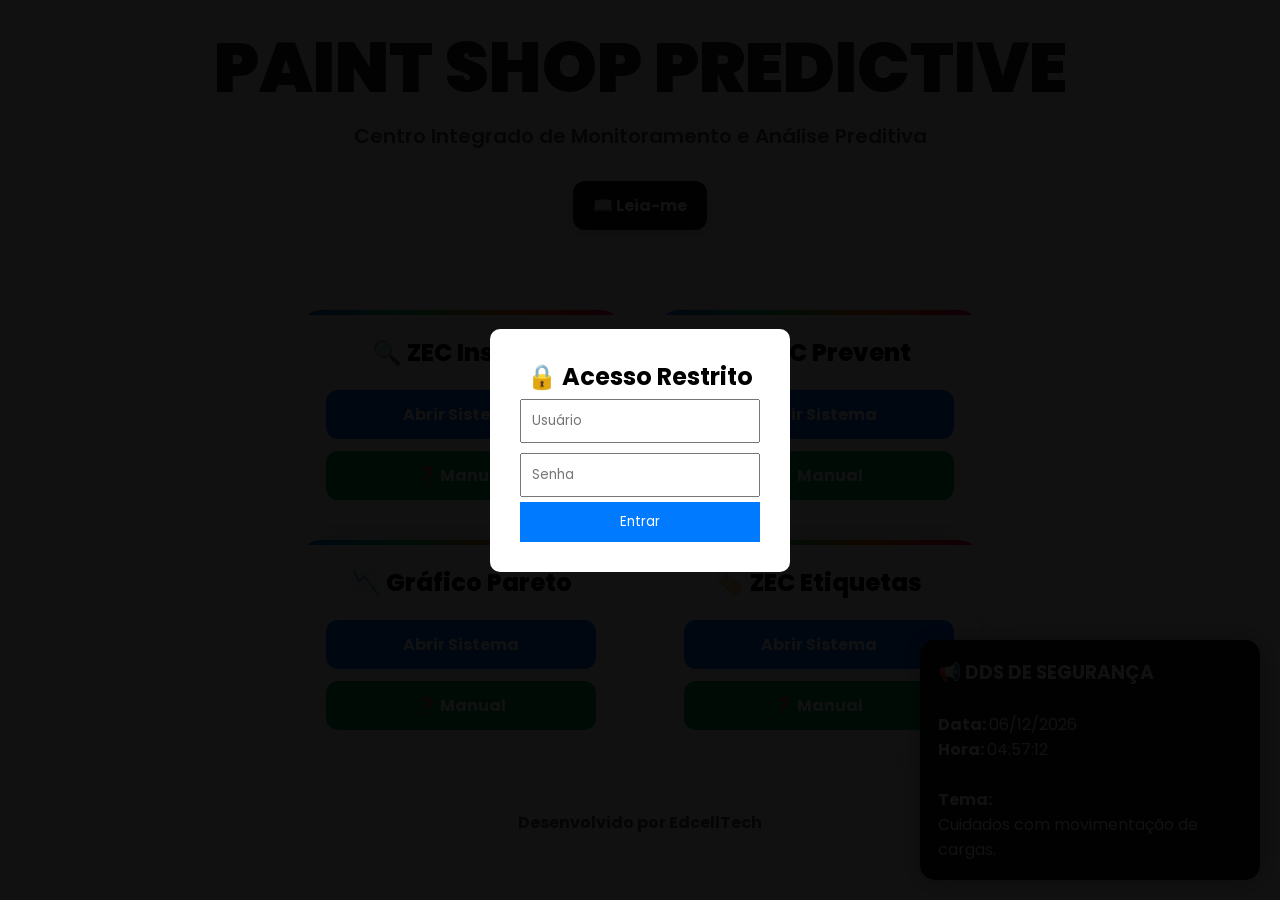
==== commit 166763ba: "Update print statement from 'Hello' to 'Goodbye'" ====
--- a/index.html
+++ b/index.html
@@ -767,7 +767,131 @@
 
 </head>
 
+<script>
+
+const LOGIN_PADRAO = "ADMIN";
+const SENHA_PADRAO = "136763";
+
+function validarLogin(){
+
+    const usuario =
+    document.getElementById("usuario").value.trim();
+
+    const senha =
+    document.getElementById("senha").value.trim();
+
+    if(
+        usuario === LOGIN_PADRAO &&
+        senha === SENHA_PADRAO
+    ){
+
+        sessionStorage.setItem(
+            "autenticado",
+            "sim"
+        );
+
+        document.getElementById(
+            "loginOverlay"
+        ).style.display = "none";
+
+        mostrarBotoesProtegidos();
+
+    }else{
+
+        document.getElementById(
+            "erroLogin"
+        ).innerText =
+        "Usuário ou senha incorretos";
+
+    }
+}
+
+function mostrarBotoesProtegidos(){
+
+    document
+    .querySelectorAll(".admin-only")
+    .forEach(botao=>{
+        botao.style.display="";
+    });
+
+}
+
+window.onload = function(){
+
+    if(
+        sessionStorage.getItem(
+            "autenticado"
+        ) === "sim"
+    ){
+
+        document.getElementById(
+            "loginOverlay"
+        ).style.display="none";
+
+        mostrarBotoesProtegidos();
+    }
+
+};
+
+</script>
+
 <body>
+
+<div id="loginOverlay" style="
+position:fixed;
+top:0;
+left:0;
+width:100%;
+height:100%;
+background:#000000ee;
+display:flex;
+justify-content:center;
+align-items:center;
+z-index:999999;
+">
+
+<div style="
+background:white;
+padding:30px;
+border-radius:10px;
+width:300px;
+text-align:center;
+">
+
+<h2>🔒 Acesso Restrito</h2>
+
+<input
+type="text"
+id="usuario"
+placeholder="Usuário"
+style="width:100%;padding:10px;margin:5px 0;"
+>
+
+<input
+type="password"
+id="senha"
+placeholder="Senha"
+style="width:100%;padding:10px;margin:5px 0;"
+>
+
+<button
+onclick="validarLogin()"
+style="
+width:100%;
+padding:10px;
+background:#007bff;
+color:white;
+border:none;
+cursor:pointer;
+"
+>
+Entrar
+</button>
+
+<p id="erroLogin" style="color:red;"></p>
+
+</div>
+</div>
 
 </div>
 
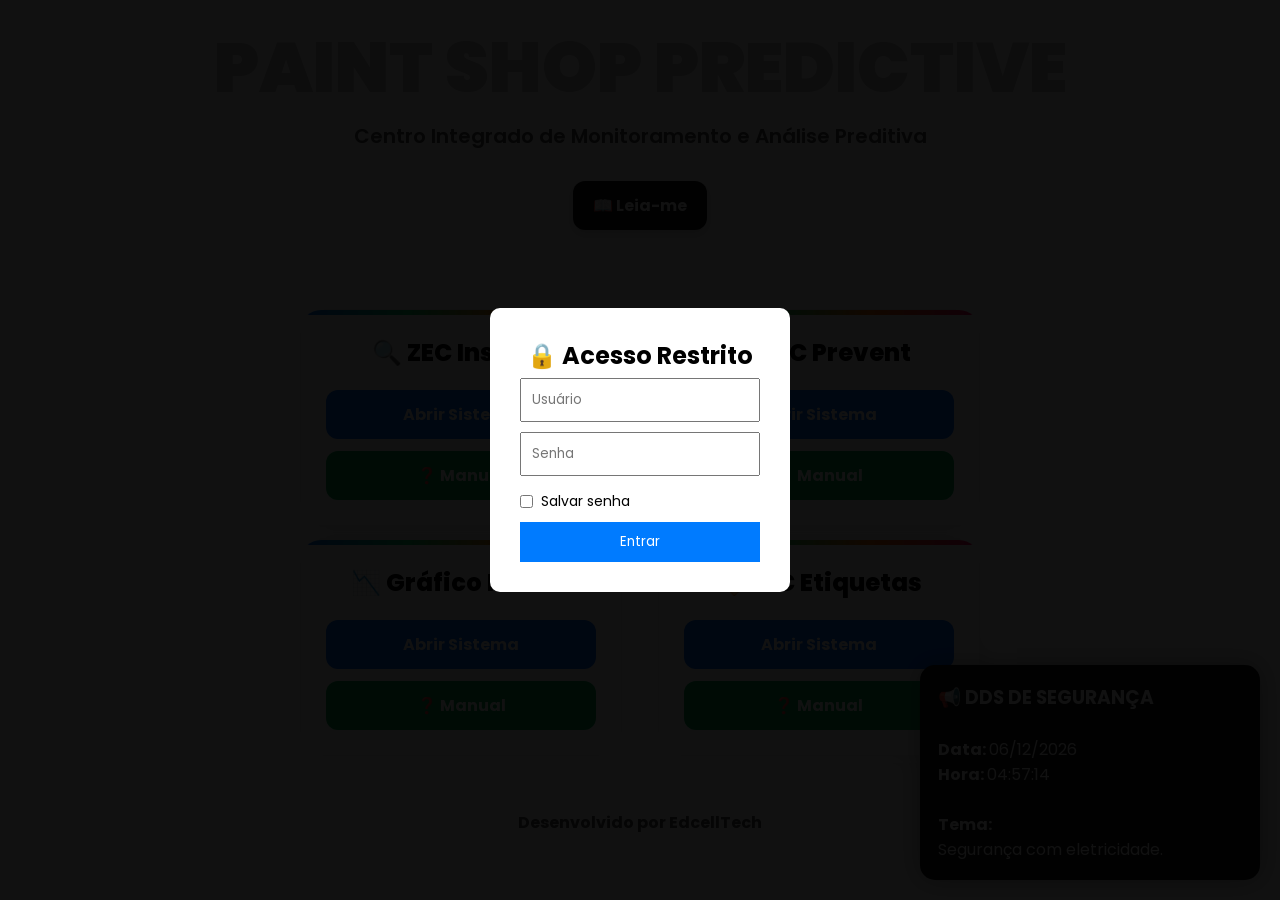
==== commit de7b708f: "Update print statement from 'Hello' to 'Goodbye'" ====
--- a/index.html
+++ b/index.html
@@ -769,7 +769,7 @@
 
 <script>
 
-const LOGIN_PADRAO = "ADMIN";
+const LOGIN_PADRAO = "Admin";
 const SENHA_PADRAO = "136763";
 
 function validarLogin(){
@@ -779,6 +779,9 @@
 
     const senha =
     document.getElementById("senha").value.trim();
+
+    const salvar =
+    document.getElementById("salvarLogin").checked;
 
     if(
         usuario === LOGIN_PADRAO &&
@@ -790,11 +793,33 @@
             "sim"
         );
 
+        if(salvar){
+
+            localStorage.setItem(
+                "usuarioSalvo",
+                usuario
+            );
+
+            localStorage.setItem(
+                "senhaSalva",
+                senha
+            );
+
+            localStorage.setItem(
+                "salvarLogin",
+                "sim"
+            );
+
+        }else{
+
+            localStorage.clear();
+
+        }
+
         document.getElementById(
             "loginOverlay"
-        ).style.display = "none";
-
-        mostrarBotoesProtegidos();
+        ).style.display =
+        "none";
 
     }else{
 
@@ -804,19 +829,42 @@
         "Usuário ou senha incorretos";
 
     }
-}
-
-function mostrarBotoesProtegidos(){
-
-    document
-    .querySelectorAll(".admin-only")
-    .forEach(botao=>{
-        botao.style.display="";
-    });
 
 }
 
 window.onload = function(){
+
+    const usuarioSalvo =
+    localStorage.getItem(
+        "usuarioSalvo"
+    );
+
+    const senhaSalva =
+    localStorage.getItem(
+        "senhaSalva"
+    );
+
+    if(
+        usuarioSalvo &&
+        senhaSalva
+    ){
+
+        document.getElementById(
+            "usuario"
+        ).value =
+        usuarioSalvo;
+
+        document.getElementById(
+            "senha"
+        ).value =
+        senhaSalva;
+
+        document.getElementById(
+            "salvarLogin"
+        ).checked =
+        true;
+
+    }
 
     if(
         sessionStorage.getItem(
@@ -826,14 +874,15 @@
 
         document.getElementById(
             "loginOverlay"
-        ).style.display="none";
-
-        mostrarBotoesProtegidos();
+        ).style.display =
+        "none";
+
     }
 
 };
 
 </script>
+
 
 <body>
 
@@ -874,6 +923,23 @@
 style="width:100%;padding:10px;margin:5px 0;"
 >
 
+<label style="
+display:flex;
+align-items:center;
+gap:8px;
+margin:10px 0;
+font-size:14px;
+">
+
+<input
+type="checkbox"
+id="salvarLogin"
+>
+
+Salvar senha
+
+</label>
+
 <button
 onclick="validarLogin()"
 style="
@@ -883,8 +949,7 @@
 color:white;
 border:none;
 cursor:pointer;
-"
->
+">
 Entrar
 </button>
 
@@ -892,6 +957,7 @@
 
 </div>
 </div>
+
 
 </div>
 
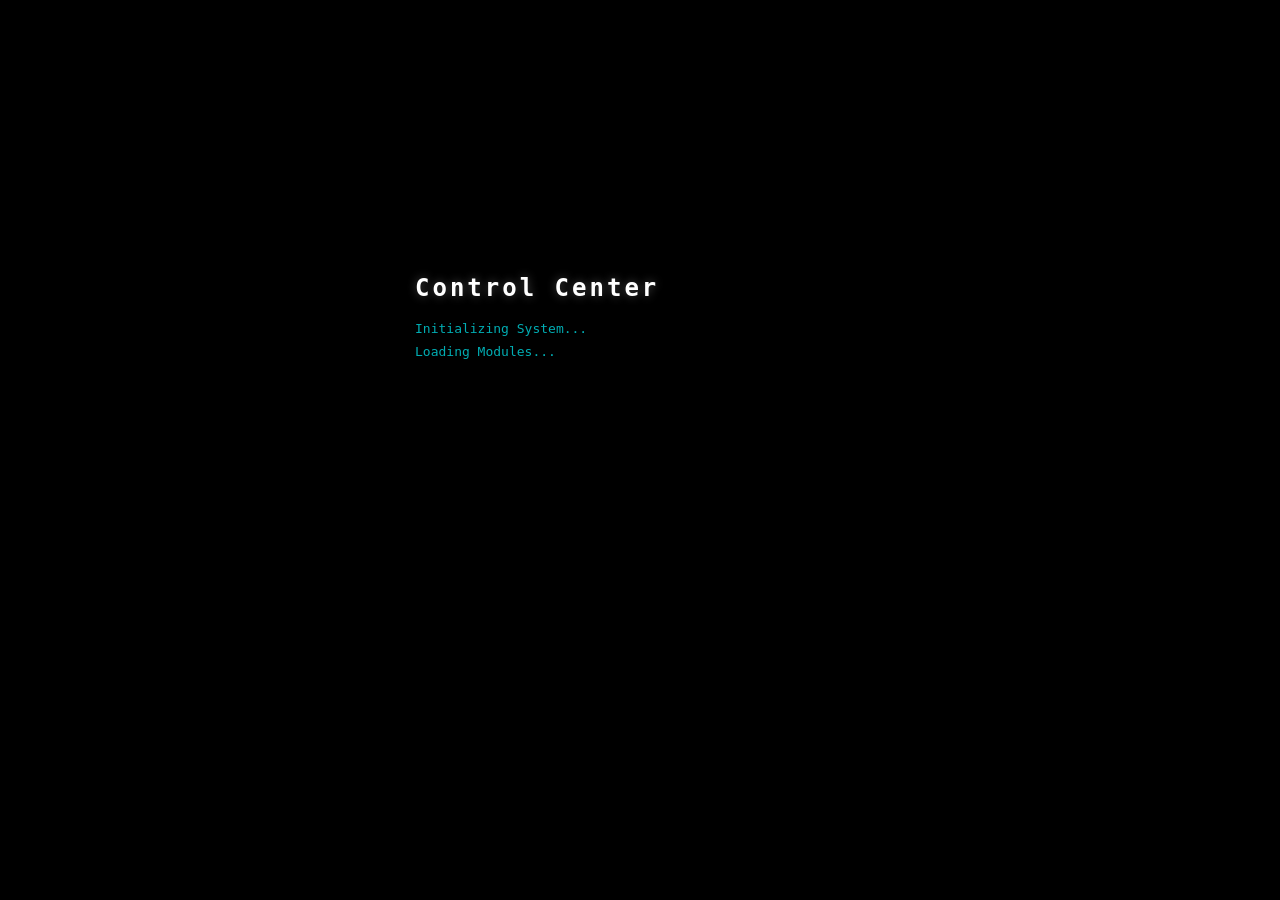
==== commit 590c7320: "Update print statement from 'Hello' to 'Goodbye'" ====
--- a/index.html
+++ b/index.html
@@ -1,890 +1,540 @@
 <!DOCTYPE html>
 <html lang="pt-BR">
-
 <head>
-
 <meta charset="UTF-8">
-
-<meta name="viewport"
-content="width=device-width, initial-scale=1.0">
-
-<title>
-Paint Shop Predictive
-</title>
-
-<link rel="manifest" href="manifest.json">
-
-<meta name="theme-color" content="#0066ff">
-
-<link rel="icon" href="icon-192.png">
-
-<link rel="apple-touch-icon" href="icon-192.png">
-
-<meta name="mobile-web-app-capable" content="yes">
-
-<meta name="apple-mobile-web-app-capable" content="yes">
-
-<link rel="preconnect"
-href="https://fonts.googleapis.com">
-
-<link rel="preconnect"
-href="https://fonts.gstatic.com"
-crossorigin>
-
-<link href="https://fonts.googleapis.com/css2?family=Poppins:wght@300;400;600;700;900&display=swap"
-rel="stylesheet">
+<meta name="viewport" content="width=device-width, initial-scale=1.0">
+<title>Control Center</title>
+
+<link rel="stylesheet" href="https://cdnjs.cloudflare.com/ajax/libs/font-awesome/6.4.2/css/all.min.css">
 
 <style>
-
-#installBtn{
-
-position:fixed;
-
-top:20px;
-
-right:20px;
-
-z-index:99999;
-
-padding:14px 22px;
-
-border:none;
-
-border-radius:12px;
-
-background:#0066ff;
-
-color:#fff;
-
-font-size:15px;
-
-font-weight:700;
-
-cursor:pointer;
-
-display:none;
-
-box-shadow:0 5px 20px rgba(0,0,0,.25);
-
-transition:.3s;
-
-}
-
-#installBtn:hover{
-
-transform:scale(1.05);
-
-background:#004dcc;
-
-}
-
-*{
-margin:0;
-padding:0;
-box-sizing:border-box;
-font-family:'Poppins',sans-serif;
-}
-
-body{
-
-background:#ffffff;
-
-height:100vh;
-
-display:flex;
-
-flex-direction:column;
-
-align-items:center;
-
-overflow-x:hidden;
-
-overflow-y:auto;
-
-padding:15px;
-
-}
-
-.header{
-
-width:100%;
-
-max-width:1600px;
-
-display:flex;
-
-justify-content:center;
-
-align-items:center;
-
-flex-wrap:wrap;
-
-gap:15px;
-
-margin-bottom:20px;
-
-}
-
-.top-buttons{
-
-display:flex;
-
-justify-content:center;
-
-align-items:center;
-
-width:100%;
-
-margin-top:10px;
-
-margin-bottom:25px;
-
-}
-
-.top-buttons a{
-
-    text-decoration:none;
-
-    padding:12px 20px;
-
-    border-radius:12px;
-
-    background:#111;
-
-    color:#fff;
-
-    font-weight:700;
-
-    transition:.3s;
-
-    box-shadow:0 4px 10px rgba(0,0,0,.15);
-
-}
-
-.top-buttons a:hover{
-
-    transform:translateY(-3px);
-
-    box-shadow:0 8px 20px rgba(0,0,0,.25);
-
-}
-
-.clock{
-
-font-size:18px;
-
-font-weight:700;
-
-padding:12px 18px;
-
-border-radius:12px;
-
-background:#111;
-
-color:#00ff88;
-
-font-family:Consolas;
-
-}
-
-.title{
-
-    font-size:clamp(34px,6vw,70px);
-
-    font-weight:900;
-
-    text-align:center;
-
-    color:#0066ff;
-
-    transition:color 3s ease;
-
-}
-
-
-.title-container{
-
-    position:relative;
-
-    display:inline-block;
-
-    text-align:center;
-
-}
-
-.title-tooltip{
-
-    position:absolute;
-
-    top:100%;
-
-    left:50%;
-
-    transform:translateX(-50%);
-
-    margin-top:10px;
-
-    background:#111;
-
-    color:#fff;
-
-    padding:15px 20px;
-
-    border-radius:12px;
-
-    font-size:14px;
-
-    font-weight:600;
-
-    line-height:1.8;
-
-    white-space:nowrap;
-
-    box-shadow:0 8px 25px rgba(0,0,0,.25);
-
-    opacity:0;
-
-    visibility:hidden;
-
-    transition:.3s;
-
-    z-index:999;
-
-}
-
-.title-container:hover .title-tooltip{
-
-    opacity:1;
-
-    visibility:visible;
-
-}
-
-.subtitle{
-
-font-size:20px;
-
-font-weight:600;
-
-text-align:center;
-
-margin-bottom:20px;
-
-color:#444;
-
-}
-
-.marquee-container{
-
-width:100%;
-
-max-width:1600px;
-
-overflow:hidden;
-
-background:#111;
-
-color:#fff;
-
-padding:14px;
-
-border-radius:15px;
-
-margin-bottom:25px;
-
-box-shadow:0 5px 15px rgba(0,0,0,.15);
-
-}
-
-.marquee{
-
-white-space:nowrap;
-
-display:inline-block;
-
-padding-left:100%;
-
-font-weight:bold;
-
-animation:marquee 1s linear infinite;
-
-}
-
-@keyframes marquee{
-
-0%{
-transform:translateX(0);
-}
-
-100%{
-transform:translateX(-100%);
-}
-
-}
-
-.search-box{
-
-width:100%;
-
-max-width:800px;
-
-margin-bottom:25px;
-
-}
-
-.search-box input{
-
-width:100%;
-
-padding:16px;
-
-font-size:16px;
-
-border:2px solid #ddd;
-
-border-radius:14px;
-
-outline:none;
-
-transition:.3s;
-
-}
-
-.search-box input:focus{
-
-border-color:#0066ff;
-
-}
-
-.stats{
-
-width:100%;
-
-max-width:1600px;
-
-display:grid;
-
-grid-template-columns:
-repeat(auto-fit,minmax(250px,1fr));
-
-gap:15px;
-
-margin-bottom:30px;
-
-}
-
-.stat-card{
-
-background:#fff;
-
-border-radius:18px;
-
-padding:25px;
-
-text-align:center;
-
-box-shadow:0 0 20px rgba(0,0,0,.12);
-
-transition:.3s;
-
-}
-
-.stat-card:hover{
-
-transform:translateY(-5px);
-
-}
-
-.stat-value{
-
-font-size:42px;
-
-font-weight:900;
-
-color:#0066ff;
-
-}
-
-.stat-label{
-
-font-size:14px;
-
-font-weight:700;
-
-color:#555;
-
-}
-
-.menu{
-
-width:100%;
-
-max-width:700px;
-
-margin:35px auto 25px auto;
-
-display:grid;
-
-grid-template-columns:repeat(2,1fr);
-
-column-gap:15px;
-
-row-gap:15px;
-
-justify-content:center;
-
-}
-
-.card{
-
-    width:100%;
-
-    max-width:320px;
-
-    margin:0 auto;
-
-    background:#fff;
-
-    border-radius:20px;
-
-    padding:25px;
-
-    text-align:center;
-
-    box-shadow:0 0 20px rgba(0,0,0,.12);
-
-    transition:.35s;
-
-    position:relative;
-
-    overflow:hidden;
-
-}
-
-.card:hover{
-
-    transform:translateY(-8px);
-
-    box-shadow:0 15px 30px rgba(0,0,0,.20);
-
-}
-
-.card::before{
-
-    content:"";
-
-    position:absolute;
-
-    top:0;
-
-    left:0;
-
-    width:100%;
-
-    height:5px;
-
-    background:linear-gradient(
-        90deg,
-        #0066ff,
-        #00cc66,
-        #ff6600,
-        #ff0066
-    );
-
-}
-
-.card h2{
-
-    font-size:24px;
-
-    margin-bottom:20px;
-
-    font-weight:800;
-
-}
-
-.card-buttons{
-
-    display:flex;
-
-    flex-direction:column;
-
-    gap:12px;
-
-}
-
-.card-buttons a{
-
-    text-decoration:none;
-
-    padding:12px;
-
-    border-radius:12px;
-
-    font-weight:700;
-
-    transition:.3s;
-
-}
-
-.card-buttons a:hover{
-
-    transform:scale(1.03);
-
-}
-
-.btn-system{
-
-    background:#0066ff;
-
-    color:#fff;
-
-}
-
-.btn-manual{
-
-    background:#00aa55;
-
-    color:#fff;
-
-}
-
-@media(max-width:1200px){
-
-    .menu{
-
-        max-width:700px;
-
-        gap:20px;
-
-    }
-
-    .card{
-
-        max-width:320px;
-
-    }
-
-}
-
-@media(max-width:900px){
-
-    .menu{
-
-        max-width:700px;
-
-        gap:20px;
-
-    }
-
-}
-
-@media(max-width:768px){
-
-    .menu{
-
-        grid-template-columns:1fr;
-
-        max-width:450px;
-
-        gap:15px;
-
-        margin-top:40px;
-
-    }
-
-    .card{
-
-        width:100%;
-
-        max-width:450px;
-
-    }
-
-    .card h2{
-
-        font-size:22px;
-
-    }
-
-}
-
-@media(max-width:480px){
-
-    .menu{
-
-        max-width:100%;
-
-        gap:12px;
-
-    }
-
-    .card{
-
-        width:100%;
-
-        max-width:100%;
-
-        padding:20px;
-
-    }
-
-    .card h2{
-
-        font-size:20px;
-
-    }
-
-    .card-buttons a{
-
-        padding:10px;
-
-        font-size:14px;
-
-    }
-
-}
-
-.btn-system{
-
-background:#0066ff;
-
-color:#fff;
-
-}
-
-.btn-manual{
-
-background:#00aa55;
-
-color:#fff;
-
-}
-
-.card-buttons a:hover{
-
-transform:scale(1.03);
-
-}
-
-footer{
-
-margin-top:20px;
-
-padding:10px;
-
-text-align:center;
-
-font-weight:700;
-
-color:#444;
-
-}
-
-.footer-link{
-
-    text-decoration:none;
-
-    color:#444;
-
-    font-weight:700;
-
-    transition:.3s;
-
-}
-
-.footer-link:hover{
-
-    color:#0066ff;
-
-}
-
-.notification{
-
-position:fixed;
-
-bottom:20px;
-
-right:20px;
-
-width:340px;
-
-background:#111;
-
-color:#fff;
-
-padding:18px;
-
-border-radius:15px;
-
-box-shadow:0 0 25px rgba(0,0,0,.35);
-
-z-index:9999;
-
-animation:fadeIn .5s;
-
-}
-
-@keyframes fadeIn{
-
-from{
-opacity:0;
-transform:translateY(20px);
-}
-
-to{
-opacity:1;
-transform:translateY(0);
-}
-
-}
-
-@media(max-width:768px){
-
-.header{
-
-justify-content:center;
-
-}
-
-.clock{
-
-width:100%;
-text-align:center;
-
-}
-
-.notification{
-
-width:90%;
-right:5%;
-
-}
-
-}
-
+* {
+    margin: 0;
+    padding: 0;
+    box-sizing: border-box;
+}
+
+body {
+    width: 100%;
+    min-height: 100vh;
+    display: flex;
+    flex-direction: column;
+    
+    justify-content: flex-start; 
+    
+    align-items: center;
+    background: #061118; 
+    font-family: 'Segoe UI', Roboto, Helvetica, Arial, sans-serif;
+    
+    padding: 120px 20px 30px 20px; 
+    
+    overflow-x: hidden;
+    overflow-y: auto; 
+}
+
+.mes-dashboard-header {
+    position: fixed;
+    top: 0;
+    left: 0;
+    width: 100%;
+    height: 50px;
+    background: #0b1e28;
+    border-bottom: 2px solid #00f7ff33;
+    display: flex;
+    justify-content: space-between;
+    align-items: center;
+    padding: 0 25px;
+    z-index: 9999;
+    box-shadow: 0 4px 20px rgba(0,0,0,0.4);
+}
+
+.mes-title {
+    color: #00f7ff;
+    font-size: 15px;
+    font-weight: 700;
+    letter-spacing: 2px;
+    display: flex;
+    align-items: center;
+    gap: 10px;
+}
+
+.mes-title i {
+    font-size: 16px;
+    animation: pulseGlow 2s infinite alternate;
+}
+
+.mes-system-info {
+    display: flex;
+    align-items: center;
+    gap: 20px;
+    color: #ffffff;
+    font-size: 13px;
+    font-family: monospace;
+}
+
+.mes-time-block {
+    border-right: 1px solid rgba(255, 255, 255, 0.15);
+    padding-right: 20px;
+    letter-spacing: 1px;
+}
+
+.mes-status {
+    display: flex;
+    align-items: center;
+    gap: 8px;
+    color: #00ff66;
+    font-weight: bold;
+    text-shadow: 0 0 10px rgba(0, 255, 102, 0.5);
+}
+
+.status-dot {
+    width: 8px;
+    height: 8px;
+    background-color: #00ff66;
+    border-radius: 50%;
+    box-shadow: 0 0 8px #00ff66;
+    animation: blinkStatus 1.5s infinite;
+}
+
+@keyframes blinkStatus {
+    0% { opacity: 0.3; }
+    50% { opacity: 1; }
+    100% { opacity: 0.3; }
+}
+
+@keyframes pulseGlow {
+    0% { text-shadow: 0 0 4px #00f7ff; }
+    100% { text-shadow: 0 0 12px #00f7ff, 0 0 20px #00f7ff; }
+}
+
+#intro-overlay {
+    position: fixed;
+    top: 0;
+    left: 0;
+    width: 100%;
+    height: 100%;
+    background: #000000;
+    z-index: 9999999;
+    display: flex;
+    flex-direction: column;
+    justify-content: center;
+    align-items: center;
+    font-family: monospace;
+    color: #00f7ff;
+    padding: 20px;
+    transition: opacity 0.8s ease;
+}
+
+.intro-terminal-box {
+    width: 100%;
+    max-width: 450px;
+    text-align: left;
+    margin-bottom: 30px;
+    height: 120px;
+}
+
+.intro-brand {
+    font-size: 24px;
+    font-weight: bold;
+    letter-spacing: 3px;
+    color: #ffffff;
+    margin-bottom: 15px;
+    text-shadow: 0 0 10px rgba(255,255,255,0.3);
+}
+
+.intro-log-line {
+    font-size: 13px;
+    line-height: 1.8;
+    color: #00f7ffb3;
+    display: none;
+}
+
+.intro-logo-atom-container {
+    width: 150px;
+    height: 150px;
+    position: relative;
+    opacity: 0;
+    transform: scale(0.5);
+    transition: all 1.2s cubic-bezier(0.175, 0.885, 0.32, 1.275);
+    margin-bottom: 20px;
+}
+
+.intro-logo-atom-container.visible {
+    opacity: 1;
+    transform: scale(1);
+}
+
+.intro-paintshop-title {
+    font-size: 28px;
+    font-weight: 800;
+    color: #ffffff;
+    letter-spacing: 6px;
+    text-transform: uppercase;
+    opacity: 0;
+    transform: translateY(20px);
+    transition: all 1s ease;
+    text-shadow: 0 0 15px rgba(0, 247, 255, 0.6);
+}
+
+.intro-paintshop-title.visible {
+    opacity: 1;
+    transform: translateY(0);
+}
+
+#atom-container {
+    position: relative;
+    width: 100%;
+    max-width: 500px; 
+    height: 38vh;      
+    min-height: 260px;
+    display: flex;
+    justify-content: center;
+    align-items: center;
+    margin-bottom: 130px; 
+    container-type: inline-size; 
+}
+
+.nucleus {
+    position: absolute;
+    z-index: 10;
+    text-align: center;
+    pointer-events: auto;
+    display: flex;
+    flex-direction: column;
+    align-items: center;
+    justify-content: center;
+    width: 75%; 
+}
+
+.nucleus h3 {
+    color: #ffffff;
+    font-size: clamp(22px, 7.5cqw, 36px); 
+    font-weight: 800;
+    text-transform: uppercase;
+    letter-spacing: 2px;
+    cursor: pointer;
+    user-select: none;
+    text-shadow: 
+        0 0 10px rgba(255, 255, 255, 1),
+        0 0 20px rgba(255, 255, 255, 0.8),
+        0 0 40px rgba(0, 247, 255, 0.5);
+}
+
+.nucleus p {
+    color: #ffffff;
+    font-size: clamp(8px, 2.8cqw, 11px); 
+    font-weight: 400;
+    text-transform: uppercase;
+    letter-spacing: 4px;
+    margin-top: 4px; 
+    opacity: 0.9;
+    white-space: nowrap;
+}
+
+.atom-svg {
+    position: absolute;
+    width: 100%;
+    height: 100%;
+    top: 0;
+    left: 0;
+    z-index: 5;
+    transform: scale(1.60); 
+    transform-origin: center;
+}
+
+.orbit-trail {
+    fill: none;
+    stroke-width: 5; 
+    stroke-linecap: round;
+}
+
+.orbit-group-1 { transform: translate(350px, 350px) rotate(0deg) scaleY(0.32); }
+.orbit-trail-1 { stroke: url(#cyan-grad); filter: url(#glow-heavy-cyan); animation: rotateAtom 3s linear infinite; }
+
+.orbit-group-2 { transform: translate(350px, 350px) rotate(78deg) scaleY(0.32); }
+.orbit-trail-2 { stroke: url(#magenta-grad); filter: url(#glow-heavy-magenta); animation: rotateAtom 4s linear infinite; }
+
+.orbit-group-3 { transform: translate(350px, 350px) rotate(-55deg) scaleY(0.32); }
+.orbit-trail-3 { stroke: url(#gold-grad); filter: url(#glow-heavy-gold); animation: rotateAtom 2.6s linear infinite; }
+
+.orbit-group-4 { transform: translate(350px, 350px) rotate(40deg) scaleY(0.32); }
+.orbit-trail-4 { stroke: url(#blue-grad); filter: url(#glow-heavy-blue); animation: rotateAtom 3.5s linear infinite; }
+
+@keyframes rotateAtom {
+    0% { transform: rotate(360deg); }
+    100% { transform: rotate(0deg); }
+}
+
+.button-container {
+    display: grid;
+    grid-template-columns: repeat(4, 1fr); 
+    gap: 16px;      
+    z-index: 20;
+    width: 100%;
+    max-width: 940px;
+    padding: 0 10px;
+    margin-bottom: 30px;
+}
+
+.animated-button {
+    width: 100%;
+    display: inline-flex;
+    align-items: center;
+    justify-content: center;
+    gap: 10px; /* Alinhamento do ícone */
+    padding: clamp(11px, 1.8vh, 15px) 10px; 
+    font-size: clamp(12px, 1.6vh, 14px);      
+    font-weight: 600;
+    color: #ffffff;
+    background: rgba(255, 255, 255, 0.05);
+    border: 2px solid rgba(0, 247, 255, 0.35);
+    border-radius: 8px;
+    text-decoration: none;
+    cursor: pointer;
+    transition: all 0.3s ease;
+    box-shadow: 0 4px 15px rgba(0, 0, 0, 0.2);
+    backdrop-filter: blur(5px);
+    white-space: nowrap; 
+}
+
+.animated-button i {
+    font-size: 14px;
+    color: #00f7ff;
+    transition: transform 0.3s ease;
+}
+
+.animated-button:hover {
+    background: rgba(0, 247, 255, 0.15);
+    border-color: #00f7ff;
+    transform: translateY(-4px);
+    box-shadow: 0 8px 25px rgba(0, 247, 255, 0.4);
+}
+
+.animated-button:hover i {
+    transform: scale(1.15);
+}
+
+footer {
+    margin-top: auto; 
+    padding-top: 20px;
+    padding-bottom: 10px;
+    color: rgba(255, 255, 255, 0.35);
+    font-size: clamp(10px, 1.3vh, 12px);
+    letter-spacing: 1.5px;
+    text-align: center;
+    z-index: 20;
+    font-family: monospace;
+}
+
+@media (max-width: 768px) {
+    body {
+        justify-content: flex-start; 
+        padding-top: 100px;
+    }
+    .mes-dashboard-header {
+        padding: 0 15px;
+        height: 60px;
+        flex-direction: column;
+        justify-content: center;
+        gap: 4px;
+    }
+    .mes-time-block {
+        border-right: none;
+        padding-right: 0;
+    }
+    .button-container {
+        grid-template-columns: repeat(2, 1fr); 
+        max-width: 460px;
+        gap: 12px;
+    }
+    #atom-container {
+        height: 32vh; 
+        min-height: 220px;
+        margin-bottom: 30px;
+    }
+}
 </style>
-
 </head>
 
 <script>
-
 const LOGIN_PADRAO = "Admin";
 const SENHA_PADRAO = "136763";
 
+function iniciarRelogio() {
+    function atualizarHorario() {
+        const agora = new Date();
+        const dia = String(agora.getDate()).padStart(2, '0');
+        const mes = String(agora.getMonth() + 1).padStart(2, '0');
+        const ano = agora.getFullYear();
+        
+        const horas = String(agora.getHours()).padStart(2, '0');
+        const minutos = String(agora.getMinutes()).padStart(2, '0');
+        const segundos = String(agora.getSeconds()).padStart(2, '0');
+        
+        const stringData = `${dia}/${mes}/${ano}`;
+        const stringHora = `${horas}:${minutos}:${segundos}`;
+        
+        const elementoDisplay = document.getElementById("mes-live-time");
+        if (elementoDisplay) {
+            elementoDisplay.innerText = `${stringData} | ${stringHora}`;
+        }
+    }
+    atualizarHorario();
+    setInterval(atualizarHorario, 1000);
+}
+
+function executarAnimacaoEntrada(callback) {
+    const logs = [
+        "Control Center",
+        "Initializing System...",
+        "Loading Modules...",
+        "Connecting...",
+        "Ready."
+    ];
+    
+    const containerLogs = document.getElementById("intro-logs");
+    
+    let i = 0;
+    function printNextLog() {
+        if (i < logs.length) {
+            const line = document.createElement("div");
+            line.className = "intro-log-line";
+            line.style.display = "block";
+            
+            if (i === 0) {
+                line.className = "intro-brand";
+            }
+            
+            line.innerText = logs[i];
+            containerLogs.appendChild(line);
+            i++;
+            setTimeout(printNextLog, 450);
+        } else {
+
+            setTimeout(() => {
+                document.getElementById("intro-atom").classList.add("visible");
+            }, 200);
+
+
+            setTimeout(() => {
+                document.getElementById("intro-title").classList.add("visible");
+            }, 800);
+
+
+            setTimeout(() => {
+                const overlay = document.getElementById("intro-overlay");
+                overlay.style.opacity = "0";
+                setTimeout(() => {
+                    overlay.style.display = "none";
+                    if (callback) callback();
+                }, 800);
+            }, 2800);
+        }
+    }
+    printNextLog();
+}
+
 function validarLogin(){
-
-    const usuario =
-    document.getElementById("usuario").value.trim();
-
-    const senha =
-    document.getElementById("senha").value.trim();
-
-    const salvar =
-    document.getElementById("salvarLogin").checked;
-
-    if(
-        usuario === LOGIN_PADRAO &&
-        senha === SENHA_PADRAO
-    ){
-
-        sessionStorage.setItem(
-            "autenticado",
-            "sim"
-        );
+    const usuario = document.getElementById("usuario").value.trim();
+    const senha = document.getElementById("senha").value.trim();
+    const salvar = document.getElementById("salvarLogin").checked;
+
+    if(usuario === LOGIN_PADRAO && senha === SENHA_PADRAO){
+        sessionStorage.setItem("autenticado", "sim");
 
         if(salvar){
-
-            localStorage.setItem(
-                "usuarioSalvo",
-                usuario
-            );
-
-            localStorage.setItem(
-                "senhaSalva",
-                senha
-            );
-
-            localStorage.setItem(
-                "salvarLogin",
-                "sim"
-            );
-
+            localStorage.setItem("usuarioSalvo", usuario);
+            localStorage.setItem("senhaSalva", senha);
+            localStorage.setItem("salvarLogin", "sim");
         }else{
-
             localStorage.clear();
-
         }
 
-        document.getElementById(
-            "loginOverlay"
-        ).style.display =
-        "none";
-
+        document.getElementById("loginOverlay").style.display = "none";
     }else{
-
-        document.getElementById(
-            "erroLogin"
-        ).innerText =
-        "Usuário ou senha incorretos";
-
-    }
-
+        document.getElementById("erroLogin").innerText = "Usuário ou senha incorretos";
+    }
 }
 
 window.onload = function(){
 
-    const usuarioSalvo =
-    localStorage.getItem(
-        "usuarioSalvo"
-    );
-
-    const senhaSalva =
-    localStorage.getItem(
-        "senhaSalva"
-    );
-
-    if(
-        usuarioSalvo &&
-        senhaSalva
-    ){
-
-        document.getElementById(
-            "usuario"
-        ).value =
-        usuarioSalvo;
-
-        document.getElementById(
-            "senha"
-        ).value =
-        senhaSalva;
-
-        document.getElementById(
-            "salvarLogin"
-        ).checked =
-        true;
-
-    }
-
-    if(
-        sessionStorage.getItem(
-            "autenticado"
-        ) === "sim"
-    ){
-
-        document.getElementById(
-            "loginOverlay"
-        ).style.display =
-        "none";
-
-    }
-
+    iniciarRelogio();
+
+
+    executarAnimacaoEntrada(function() {
+
+        const usuarioSalvo = localStorage.getItem("usuarioSalvo");
+        const senhaSalva = localStorage.getItem("senhaSalva");
+
+        if(usuarioSalvo && senhaSalva){
+            document.getElementById("usuario").value = usuarioSalvo;
+            document.getElementById("senha").value = senhaSalva;
+            document.getElementById("salvarLogin").checked = true;
+        }
+
+        if(sessionStorage.getItem("autenticado") === "sim"){
+            document.getElementById("loginOverlay").style.display = "none";
+        }
+    });
 };
 
+
+function toggleFullscreen() {
+    if (!document.fullscreenElement) {
+        if (document.documentElement.requestFullscreen) {
+            document.documentElement.requestFullscreen();
+        } else if (document.documentElement.mozRequestFullScreen) { 
+            document.documentElement.mozRequestFullScreen();
+        } else if (document.documentElement.webkitRequestFullscreen) { 
+            document.documentElement.webkitRequestFullscreen();
+        } else if (document.documentElement.msRequestFullscreen) { 
+            document.documentElement.msRequestFullscreen();
+        }
+    } else {
+        if (document.exitFullscreen) {
+            document.exitFullscreen();
+        } else if (document.mozCancelFullScreen) { 
+            document.mozCancelFullScreen();
+        } else if (document.webkitExitFullscreen) { 
+            document.webkitExitFullscreen();
+        } else if (document.msExitFullscreen) { 
+            document.msExitFullscreen();
+        }
+    }
+}
 </script>
 
-
 <body>
+
+<div class="mes-dashboard-header">
+    <div class="mes-title">
+        <i class="fa-solid fa-desktop"></i>
+        <span>CONTROL CENTER</span>
+    </div>
+    <div class="mes-system-info">
+        <div class="mes-time-block" id="mes-live-time">00/00/2026 | 00:00:00</div>
+        <div class="mes-status">
+            <span class="status-dot"></span>
+            <span>ONLINE</span>
+        </div>
+    </div>
+</div>
+
+<div id="intro-overlay">
+    <div class="intro-terminal-box" id="intro-logs">
+        </div>
+    
+    <div class="intro-logo-atom-container" id="intro-atom">
+        <svg viewBox="0 0 700 700" style="width:100%; height:100%; transform: scale(1.2);">
+            <g class="orbit-group-1"><path class="orbit-trail orbit-trail-1" d="M 0,-250 A 250,250 0 1,1 -0.1,-250" /></g>
+            <g class="orbit-group-2"><path class="orbit-trail orbit-trail-2" d="M 0,-250 A 250,250 0 1,1 -0.1,-250" /></g>
+            <g class="orbit-group-3"><path class="orbit-trail orbit-trail-3" d="M 0,-250 A 250,250 0 1,1 -0.1,-250" /></g>
+            <g class="orbit-group-4"><path class="orbit-trail orbit-trail-4" d="M 0,-250 A 250,250 0 1,1 -0.1,-250" /></g>
+        </svg>
+    </div>
+    
+    <div class="intro-paintshop-title" id="intro-title">WELCOME</div>
+</div>
 
 <div id="loginOverlay" style="
 position:fixed;
@@ -892,48 +542,55 @@
 left:0;
 width:100%;
 height:100%;
-background:#000000ee;
+background:#061118fa;
 display:flex;
 justify-content:center;
 align-items:center;
-z-index:999999;
+z-index:99999;
 ">
 
 <div style="
-background:white;
+background: #0b1e28;
 padding:30px;
 border-radius:10px;
-width:300px;
+width:320px;
 text-align:center;
+border: 1px solid #00f7ff33;
+box-shadow: 0 8px 32px rgba(0, 0, 0, 0.5);
 ">
 
-<h2>🔒 Acesso Restrito</h2>
+<h2 style="color: #ffffff; font-size: 20px; margin-bottom: 20px; font-weight: 600; letter-spacing: 1px;">
+    <i class="fa-solid fa-lock" style="color:#00f7ff; margin-right: 8px;"></i> Acesso Restrito
+</h2>
 
 <input
 type="text"
 id="usuario"
 placeholder="Usuário"
-style="width:100%;padding:10px;margin:5px 0;"
+style="width:100%; padding:12px; margin:8px 0; background: #061118; border: 1px solid rgba(0,247,255,0.2); color: white; border-radius: 6px; outline: none; font-size: 14px;"
 >
 
 <input
 type="password"
 id="senha"
 placeholder="Senha"
-style="width:100%;padding:10px;margin:5px 0;"
+style="width:100%; padding:12px; margin:8px 0; background: #061118; border: 1px solid rgba(0,247,255,0.2); color: white; border-radius: 6px; outline: none; font-size: 14px;"
 >
 
 <label style="
 display:flex;
 align-items:center;
 gap:8px;
-margin:10px 0;
-font-size:14px;
+margin:15px 0;
+font-size:13px;
+color: rgba(255,255,255,0.7);
+cursor: pointer;
 ">
 
 <input
 type="checkbox"
 id="salvarLogin"
+style="accent-color: #00f7ff;"
 >
 
 Salvar senha
@@ -944,654 +601,144 @@
 onclick="validarLogin()"
 style="
 width:100%;
-padding:10px;
-background:#007bff;
-color:white;
+padding:12px;
+background:#00f7ff;
+color:#061118;
 border:none;
+font-weight: bold;
+border-radius: 6px;
 cursor:pointer;
+font-size: 14px;
+transition: all 0.3s ease;
+box-shadow: 0 4px 15px rgba(0, 247, 255, 0.3);
 ">
-Entrar
+ENTRAR
 </button>
 
-<p id="erroLogin" style="color:red;"></p>
+<p id="erroLogin" style="color:#ff3366; font-size: 13px; margin-top: 12px; font-weight: 500;"></p>
 
 </div>
 </div>
 
-
+<div id="atom-container">
+    
+    <div class="nucleus">
+        <h3 onclick="toggleFullscreen()">PAINT SHOP</h3>
+        <p>Tecnologia • Inovação • Futuro</p>
+    </div>
+
+    <svg class="atom-svg" viewBox="0 0 700 700">
+        <defs>
+            <filter id="glow-heavy-cyan" x="-50%" y="-50%" width="200%" height="200%">
+                <feGaussianBlur stdDeviation="1" result="blur1"/>
+                <feGaussianBlur stdDeviation="6" result="blur2"/>
+                <feGaussianBlur stdDeviation="16" result="blur3"/>
+                <feMerge>
+                    <feMergeNode in="blur3"/>
+                    <feMergeNode in="blur2"/>
+                    <feMergeNode in="blur1"/>
+                    <feMergeNode in="SourceGraphic"/>
+                </feMerge>
+            </filter>
+            
+            <filter id="glow-heavy-magenta" x="-50%" y="-50%" width="200%" height="200%">
+                <feGaussianBlur stdDeviation="1" result="blur1"/>
+                <feGaussianBlur stdDeviation="8" result="blur2"/>
+                <feGaussianBlur stdDeviation="20" result="blur3"/>
+                <feMerge>
+                    <feMergeNode in="blur3"/>
+                    <feMergeNode in="blur2"/>
+                    <feMergeNode in="blur1"/>
+                    <feMergeNode in="SourceGraphic"/>
+                </feMerge>
+            </filter>
+
+            <filter id="glow-heavy-gold" x="-50%" y="-50%" width="200%" height="200%">
+                <feGaussianBlur stdDeviation="1" result="blur1"/>
+                <feGaussianBlur stdDeviation="7" result="blur2"/>
+                <feGaussianBlur stdDeviation="15" result="blur3"/>
+                <feMerge>
+                    <feMergeNode in="blur3"/>
+                    <feMergeNode in="blur2"/>
+                    <feMergeNode in="blur1"/>
+                    <feMergeNode in="SourceGraphic"/>
+                </feMerge>
+            </filter>
+
+            <filter id="glow-heavy-blue" x="-50%" y="-50%" width="200%" height="200%">
+                <feGaussianBlur stdDeviation="1" result="blur1"/>
+                <feGaussianBlur stdDeviation="9" result="blur2"/>
+                <feGaussianBlur stdDeviation="18" result="blur3"/>
+                <feMerge>
+                    <feMergeNode in="blur3"/>
+                    <feMergeNode in="blur2"/>
+                    <feMergeNode in="blur1"/>
+                    <feMergeNode in="SourceGraphic"/>
+                </feMerge>
+            </filter>
+
+            <linearGradient id="cyan-grad" x1="1" y1="0.4" x2="0" y2="0.6">
+                <stop offset="0%" stop-color="#00f7ff" stop-opacity="1"/>
+                <stop offset="30%" stop-color="#00d8ff" stop-opacity="0.8"/>
+                <stop offset="65%" stop-color="#0088cc" stop-opacity="0.2"/>
+                <stop offset="85%" stop-color="#004477" stop-opacity="0.0"/>
+            </linearGradient>
+
+            <linearGradient id="magenta-grad" x1="1" y1="0.4" x2="0" y2="0.6">
+                <stop offset="0%" stop-color="#ff1493" stop-opacity="1"/>
+                <stop offset="25%" stop-color="#ff0064" stop-opacity="0.75"/>
+                <stop offset="60%" stop-color="#aa0044" stop-opacity="0.2"/>
+                <stop offset="85%" stop-color="#550022" stop-opacity="0.0"/>
+            </linearGradient>
+
+            <linearGradient id="gold-grad" x1="1" y1="0.4" x2="0" y2="0.6">
+                <stop offset="0%" stop-color="#ffb737" stop-opacity="1"/>
+                <stop offset="30%" stop-color="#e29e24" stop-opacity="0.75"/>
+                <stop offset="65%" stop-color="#8a5a00" stop-opacity="0.15"/>
+                <stop offset="85%" stop-color="#442c00" stop-opacity="0.0"/>
+            </linearGradient>
+
+            <linearGradient id="blue-grad" x1="1" y1="0.4" x2="0" y2="0.6">
+                <stop offset="0%" stop-color="#7b68ee" stop-opacity="1"/>
+                <stop offset="35%" stop-color="#5c4ae4" stop-opacity="0.7"/>
+                <stop offset="70%" stop-color="#2a004d" stop-opacity="0.12"/>
+                <stop offset="85%" stop-color="#110022" stop-opacity="0.0"/>
+            </linearGradient>
+        </defs>
+
+        <g class="orbit-group-1">
+            <path class="orbit-trail orbit-trail-1" d="M 0,-250 A 250,250 0 1,1 -0.1,-250" />
+        </g>
+
+        <g class="orbit-group-2">
+            <path class="orbit-trail orbit-trail-2" d="M 0,-250 A 250,250 0 1,1 -0.1,-250" />
+        </g>
+
+        <g class="orbit-group-3">
+            <path class="orbit-trail orbit-trail-3" d="M 0,-250 A 250,250 0 1,1 -0.1,-250" />
+        </g>
+
+        <g class="orbit-group-4">
+            <path class="orbit-trail orbit-trail-4" d="M 0,-250 A 250,250 0 1,1 -0.1,-250" />
+        </g>
+    </svg>
 </div>
 
-<div class="title-container">
-
-    <h1 id="title" class="title">
-        PAINT SHOP PREDICTIVE
-    </h1>
-
-    <div class="title-tooltip">
-
-        📊 Total de Sistemas: 4<br>
-
-        👥 Acessos Hoje:
-        <span id="acessosHoje">0</span>
-
-        <br>
-
-        🕒 Último Acesso:
-        <span id="ultimoAcesso">--:--</span>
-
-    </div>
-
+<div class="button-container">
+    <a href="https://usuario2207ed-hue.github.io/Paint-Shop-Predictive/main/ZEC-Inspect/ZEC%20Inspect.html" target="_blank" class="animated-button"><i class="fa-solid fa-magnifying-glass"></i> ZEC Inspect</a>
+    <a href="https://usuario2207ed-hue.github.io/Paint-Shop-Predictive/main/ZEC-Prevent/ZEC%20Predictive.html" target="_blank" class="animated-button"><i class="fa-solid fa-chart-line"></i> ZEC Prevent</a>
+    <a href="https://usuario2207ed-hue.github.io/Paint-Shop-Predictive/main/ZEC-Graficos/ZEC-Grafico%20de%20pareto/index.html" target="_blank" class="animated-button"><i class="fa-solid fa-chart-line"></i> Gráfico Pareto</a>
+    <a href="https://usuario2207ed-hue.github.io/Paint-Shop-Predictive/main/ZEC-Etiquetas/index.html" target="_blank" class="animated-button"><i class="fa-solid fa-tags"></i> ZEC Etiquetas</a>
+    
+    <a href="https://usuario2207ed-hue.github.io/Equipment-Owner/" target="_blank" class="animated-button"><i class="fa-solid fa-list-check"></i> Padrão Owner</a>
+    <a href="https://usuario2207ed-hue.github.io/Ferramenta-5W2H/" target="_blank" class="animated-button"><i class="fa-solid fa-bullseye"></i> 5w2h</a>
+    <a href="https://usuario2207ed-hue.github.io/5W2H-ISHIKAWA/" target="_blank" class="animated-button"><i class="fa-solid fa-fish"></i> Ishikawa</a>
+    <a href="https://usuario2207ed-hue.github.io/Painel-OEE/" target="_blank" class="animated-button"><i class="fa-solid fa-desktop"></i> Painel Produção</a>
 </div>
 
-<div class="subtitle">
-    Centro Integrado de Monitoramento e Análise Preditiva
-</div>
-
-<div class="header">
-
-<div class="top-buttons">
-
-    <a href="Objetivo.pdf" target="_blank">
-        📖 Leia-me
-    </a>
-
-</div>
-
-</div>
-
-<div class="menu" id="menu">
-
-<div class="card">
-
-<h2>
-🔍 ZEC Inspect
-</h2>
-
-<div class="card-buttons">
-
-<a
-class="btn-system"
-href="main/ZEC-Inspect/ZEC Inspect.html"
-target="_blank">
-
-Abrir Sistema
-
-</a>
-
-<a
-class="btn-manual"
-href="main/ZEC-Inspect/index.pdf"
-target="_blank">
-
-❓ Manual
-
-</a>
-
-</div>
-
-</div>
-
-
-<div class="card">
-
-<h2>
-📊 ZEC Prevent
-</h2>
-
-<div class="card-buttons">
-
-<a
-class="btn-system"
-href="main/ZEC-Prevent/ZEC Predictive.html"
-target="_blank">
-
-Abrir Sistema
-
-</a>
-
-<a
-class="btn-manual"
-href="main/ZEC-Prevent/index.pdf"
-target="_blank">
-
-❓ Manual
-
-</a>
-
-</div>
-
-</div>
-
-
-<div class="card">
-
-<h2>
-📉 Gráfico Pareto
-</h2>
-
-<div class="card-buttons">
-
-<a
-class="btn-system"
-href="main/ZEC-Graficos/ZEC-Grafico de pareto/index.html"
-target="_blank">
-
-Abrir Sistema
-
-</a>
-
-<a
-class="btn-manual"
-href="main/ZEC-Graficos/ZEC-Grafico de pareto/Manual Usuario ZEC Pareto.pdf"
-target="_blank">
-
-❓ Manual
-
-</a>
-
-</div>
-
-</div>
-
-<div class="card">
-
-<h2>
-🏷️ ZEC Etiquetas
-</h2>
-
-<div class="card-buttons">
-
-<a
-class="btn-system"
-href="main/ZEC-Etiquetas/index.html"
-target="_blank">
-
-Abrir Sistema
-
-</a>
-
-<a
-class="btn-manual"
-href="main/ZEC-Etiquetas/Manual Usuario CENTERLINE ZEC.pdf"
-target="_blank">
-
-❓ Manual
-
-</a>
-
-</div>
-
-</div>
-</div>
-
 <footer>
-
-<a
-href="https://usuario2207ed-hue.github.io/EDCELL-TECH/"
-target="_blank"
-class="footer-link"
->
-
-Desenvolvido por EdcellTech
-
-</a>
-
+    PAINT SHOP CONTROL CENTER v2.0<br>2026 EDCELL-TECH
 </footer>
-
-<script>
-
-const hoje = new Date();
-
-const horaAtual = hoje.toLocaleTimeString(
-    "pt-BR",
-    {
-        hour:"2-digit",
-        minute:"2-digit"
-    }
-);
-
-const visitasHoje =
-
-parseInt(
-localStorage.getItem(
-"zec_visitas_hoje"
-)
-) || 0;
-
-localStorage.setItem(
-"zec_visitas_hoje",
-visitasHoje + 1
-);
-
-document.addEventListener(
-"DOMContentLoaded",
-()=>{
-
-    const acessos =
-    document.getElementById(
-    "acessosHoje"
-    );
-
-    const ultimo =
-    document.getElementById(
-    "ultimoAcesso"
-    );
-
-    if(acessos){
-
-        acessos.innerHTML =
-        visitasHoje + 1;
-
-    }
-
-    if(ultimo){
-
-        ultimo.innerHTML =
-        horaAtual;
-
-    }
-
-});
-
-
-const cores = [
-
-    "#000000", // Preto
-    "#C0C0C0", // Prata
-    "#808080", // Cinza
-    "#1C1C1C", // Grafite
-
-    "#0057B8", // Azul Metálico
-    "#003DA5", // Azul Escuro
-    "#00AEEF", // Azul Claro
-
-    "#E10600", // Vermelho Sólido
-    "#8B0000", // Vermelho Vinho
-    "#C21807", // Vermelho Metálico
-
-    "#FFD100", // Amarelo
-    "#F5B800", // Amarelo Ouro
-
-    "#FF6A00", // Laranja
-    "#CC5500", // Laranja Queimado
-
-    "#00A651", // Verde
-    "#006B3C", // Verde Escuro
-
-    "#6F2DA8", // Roxo
-    "#8E44AD", // Roxo Metálico
-
-    "#7A4E2D", // Marrom
-    "#C2A878", // Bege
-
-    "#00A3A3", // Turquesa
-    "#0096A7"  // Azul Petróleo
-
-];
-
-const titulo = document.getElementById("title");
-
-function trocarCorTitulo() {
-
-    if (!titulo) return;
-
-    titulo.style.color =
-
-    cores[
-        Math.floor(
-            Math.random() * cores.length
-        )
-    ];
-
-}
-
-trocarCorTitulo();
-
-setInterval(
-    trocarCorTitulo,
-    5000
-);
-
-
-
-const assuntosDDS = [
-
-"Utilização correta dos EPIs.",
-
-"Organização e limpeza do posto de trabalho.",
-
-"Bloqueio e etiquetagem antes de manutenção.",
-
-"Identificação de riscos antes da atividade.",
-
-"Trabalho em altura com segurança.",
-
-"Segurança com eletricidade.",
-
-"Prevenção contra acidentes com máquinas.",
-
-"Comunicação de quase acidentes.",
-
-"Postura ergonômica durante as atividades.",
-
-"Uso correto de ferramentas manuais.",
-
-"Combate a incêndio e abandono de área.",
-
-"Cuidados com movimentação de cargas.",
-
-"Conscientização sobre atos inseguros.",
-
-"Prevenção de escorregões e quedas.",
-
-"Importância das inspeções preventivas."
-
-];
-
-
-function mostrarDDS(){
-
-const atual = new Date();
-
-const assunto =
-
-assuntosDDS[
-
-Math.floor(
-
-Math.random() *
-
-assuntosDDS.length
-
-)
-
-];
-
-const notificacao =
-
-document.createElement(
-"div"
-);
-
-notificacao.className =
-"notification";
-
-notificacao.innerHTML =
-
-`
-
-<h3>
-
-📢 DDS DE SEGURANÇA
-
-</h3>
-
-<br>
-
-<b>
-Data:
-</b>
-
-${atual.toLocaleDateString('pt-BR')}
-
-<br>
-
-<b>
-Hora:
-</b>
-
-${atual.toLocaleTimeString('pt-BR')}
-
-<br><br>
-
-<b>
-Tema:
-</b>
-
-<br>
-
-${assunto}
-
-`;
-
-document.body.appendChild(
-notificacao
-);
-
-setTimeout(()=>{
-
-notificacao.remove();
-
-},15000);
-
-}
-
-function mostrarDDSUmaVezPorDia() {
-
-    const hoje = new Date().toLocaleDateString("pt-BR");
-
-    const ultimaExibicao = localStorage.getItem("dds_data");
-
-    if (ultimaExibicao === hoje) {
-        return;
-    }
-
-    localStorage.setItem("dds_data", hoje);
-
-    mostrarDDS();
-
-}
-
-mostrarDDSUmaVezPorDia();
-
-const visitas =
-localStorage.getItem("zec_hub_visitas")
-?
-parseInt(localStorage.getItem("zec_hub_visitas"))
-:
-0;
-
-localStorage.setItem(
-    "zec_hub_visitas",
-    visitas + 1
-);
-
-const cards =
-document.querySelectorAll(".card");
-
-cards.forEach((card,index)=>{
-
-    card.style.opacity = "0";
-    card.style.transform = "translateY(40px)";
-
-    setTimeout(()=>{
-
-        card.style.transition = ".6s";
-        card.style.opacity = "1";
-        card.style.transform = "translateY(0px)";
-
-    },index * 100);
-
-});
-
-setInterval(()=>{
-
-    cards.forEach(card=>{
-
-        card.style.boxShadow =
-        `0 0 ${10 + Math.random()*20}px rgba(0,102,255,0.15)`;
-
-    });
-
-},2500);
-
-document.addEventListener(
-    "visibilitychange",
-    ()=>{
-
-        if(!document.hidden){
-
-            document.title =
-            "Paint Shop Predictive";
-
-        }
-
-    }
-);
-
-
-const frasesRodape = [
-
-    "Monitoramento Inteligente",
-    "Excelência Operacional",
-    "Manutenção Preditiva",
-    "Confiabilidade Industrial",
-    "Disponibilidade dos Equipamentos"
-
-];
-
-let indiceRodape = 0;
-
-setInterval(()=>{
-
-document.querySelector("footer").innerHTML =
-`
-<a
-href="https://usuario2207ed-hue.github.io/EDCELL-TECH/"
-target="_blank"
-class="footer-link"
->
-Desenvolvido por EdcellTech
-</a>
-<br>
-${frasesRodape[indiceRodape]}
-`;
-
-    indiceRodape++;
-
-    if(indiceRodape >= frasesRodape.length){
-
-        indiceRodape = 0;
-
-    }
-
-},5000);
-
-document.addEventListener(
-    "contextmenu",
-    function(e){
-
-        e.preventDefault();
-
-    }
-);
-
-document.addEventListener(
-    "keydown",
-    function(e){
-
-        if(e.key === "F12"){
-
-            e.preventDefault();
-
-        }
-
-    }
-);
-
-let deferredPrompt;
-
-window.addEventListener(
-    "beforeinstallprompt",
-    (e)=>{
-
-        e.preventDefault();
-
-        deferredPrompt = e;
-
-        const btn =
-        document.getElementById("installBtn");
-
-        if(btn){
-
-            btn.style.display = "block";
-
-        }
-
-    }
-);
-
-window.addEventListener(
-    "load",
-    ()=>{
-
-        const btn =
-        document.getElementById("installBtn");
-
-        if(!btn) return;
-
-        btn.addEventListener(
-            "click",
-            async ()=>{
-
-                if(!deferredPrompt){
-
-                    alert(
-                        "Para instalar utilize o ícone de instalação da barra de endereço do navegador."
-                    );
-
-                    return;
-
-                }
-
-                deferredPrompt.prompt();
-
-                await deferredPrompt.userChoice;
-
-                deferredPrompt = null;
-
-                btn.style.display = "none";
-
-            }
-        );
-
-    }
-);
-
-if("serviceWorker" in navigator){
-
-    window.addEventListener(
-        "load",
-        ()=>{
-
-            navigator.serviceWorker
-            .register("sw.js")
-            .then(()=>{
-
-                console.log(
-                    "PWA registrado com sucesso."
-                );
-
-            })
-            .catch((erro)=>{
-
-                console.log(
-                    "Erro ao registrar PWA:",
-                    erro
-                );
-
-            });
-
-        }
-    );
-
-}
-
-</script>
-
-<button id="installBtn">
-📲 Instalar App
-</button>
 
 </body>
 </html>
